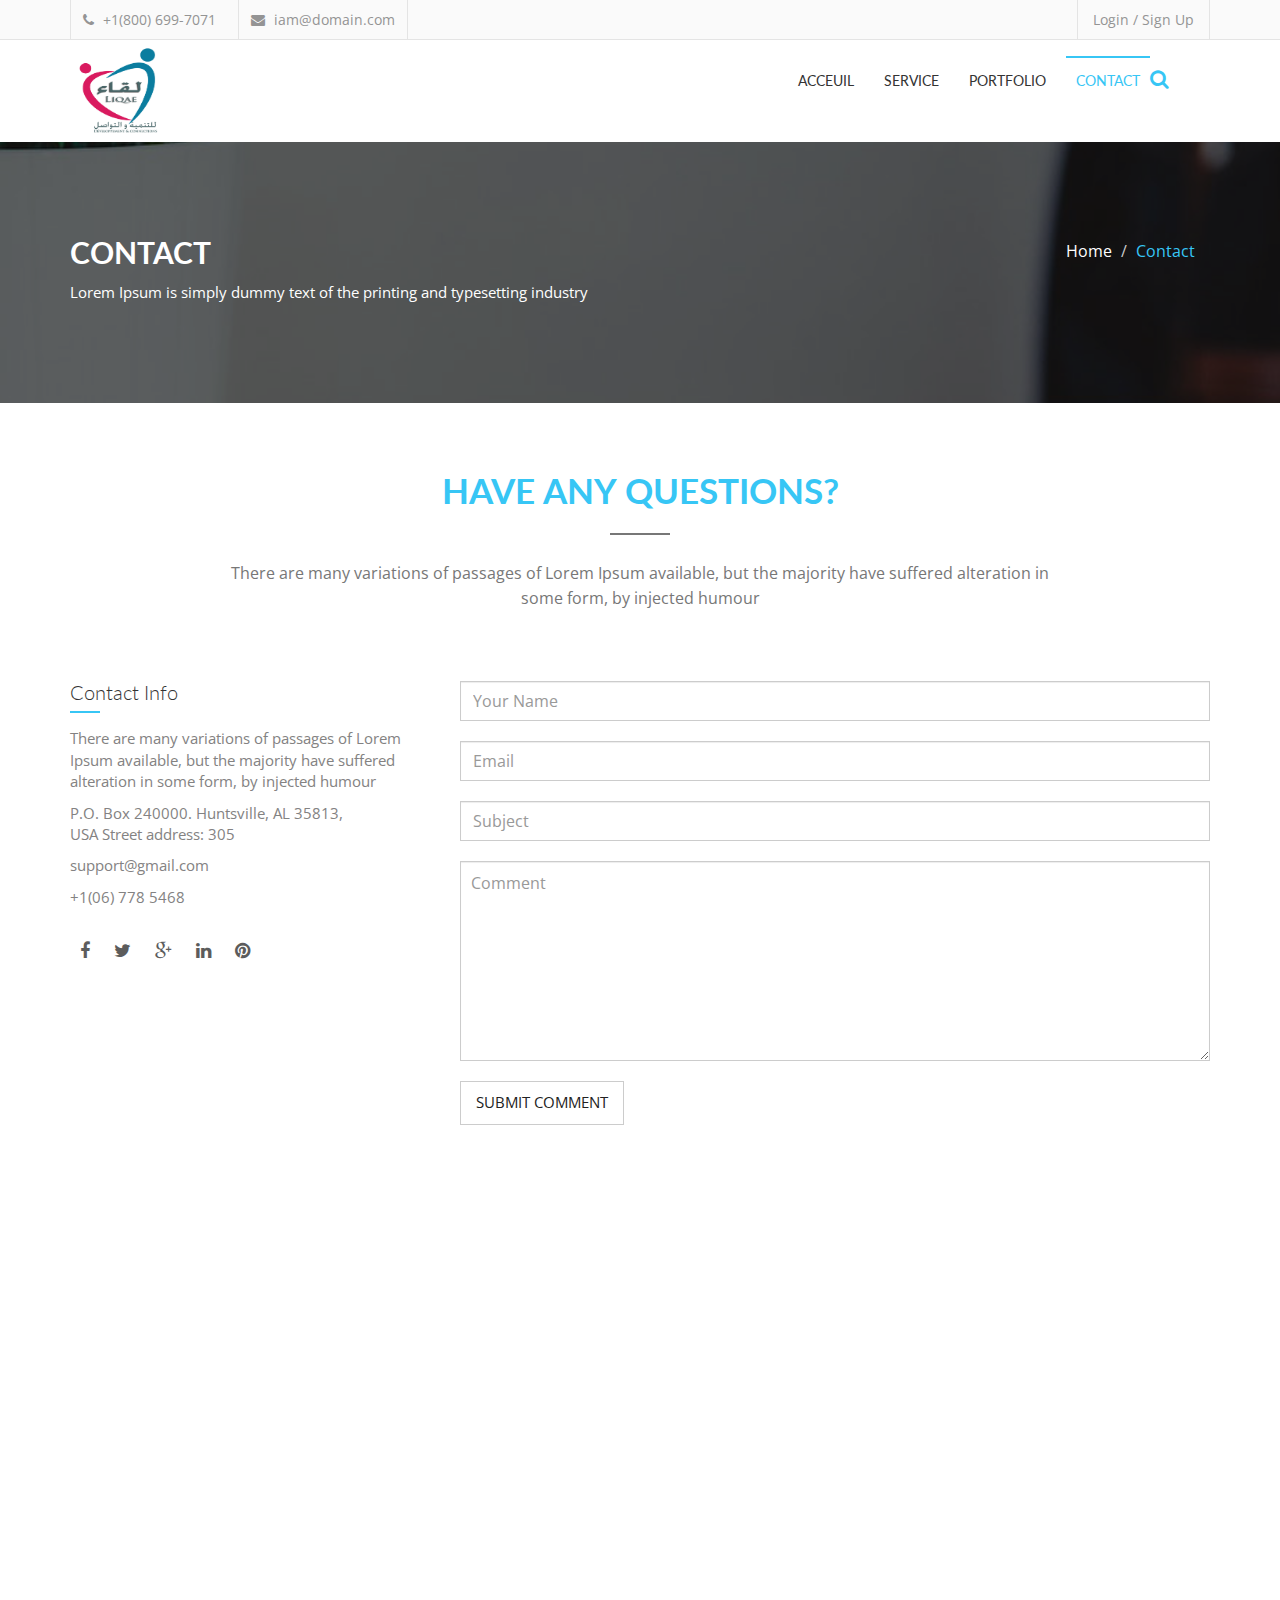
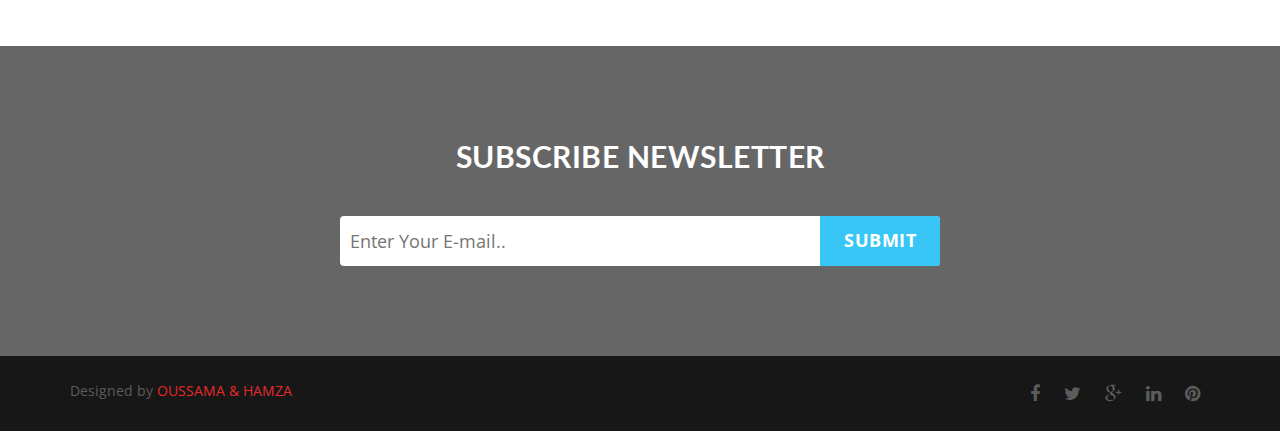
==== contact.html @ ca747105 "site liqae realisé par hamza & oussama" ====
<!DOCTYPE html>
<html lang="en">
  <head>
    <meta charset="utf-8">
    <meta http-equiv="X-UA-Compatible" content="IE=edge">
    <meta name="viewport" content="width=device-width, initial-scale=1">
    <!-- The above 3 meta tags *must* come first in the head; any other head content must come *after* these tags -->
    <title>Liqae : Contact</title>
    <!-- Favicon -->
    <link rel="shortcut icon" type="image/icon" href="assets/images/favicon.ico"/>
    <!-- Font Awesome -->
    <link href="assets/css/font-awesome.css" rel="stylesheet">
    <!-- Bootstrap -->
    <link href="assets/css/bootstrap.css" rel="stylesheet">    
    <!-- Slick slider -->
    <link rel="stylesheet" type="text/css" href="assets/css/slick.css"/> 
    <!-- Fancybox slider -->
    <link rel="stylesheet" href="assets/css/jquery.fancybox.css" type="text/css" media="screen" /> 
    <!-- Animate css -->
    <link rel="stylesheet" type="text/css" href="assets/css/animate.css"/>  
    <!-- Bootstrap progressbar  -->
    <link rel="stylesheet" type="text/css" href="assets/css/bootstrap-progressbar-3.3.4.css"/> 
     <!-- Theme color -->
    <link id="switcher" href="assets/css/theme-color/lite-blue-theme.css" rel="stylesheet">

    <!-- Main Style -->
    <link href="style.css" rel="stylesheet">

    <!-- Fonts -->

    <!-- Open Sans for body font -->
    <link href='https://fonts.googleapis.com/css?family=Open+Sans' rel='stylesheet' type='text/css'>
    <!-- Lato for Title -->
    <link href='https://fonts.googleapis.com/css?family=Lato' rel='stylesheet' type='text/css'> 
    <!-- HTML5 shim and Respond.js for IE8 support of HTML5 elements and media queries -->
    <!-- WARNING: Respond.js doesn't work if you view the page via file:// -->
    <!--[if lt IE 9]>
      <script src="https://oss.maxcdn.com/html5shiv/3.7.2/html5shiv.min.js"></script>
      <script src="https://oss.maxcdn.com/respond/1.4.2/respond.min.js"></script>
    <![endif]-->
  </head>
  <body> 

  <!-- BEGAIN PRELOADER -->
  <div id="preloader">
    <div id="status">&nbsp;</div>
  </div>
  <!-- END PRELOADER -->

  <!-- SCROLL TOP BUTTON -->
  <a class="scrollToTop" href="#"><i class="fa fa-angle-up"></i></a>
  <!-- END SCROLL TOP BUTTON -->

  <!-- Start header -->
  <header id="header">
    <!-- header top search -->
    <div class="header-top">
      <div class="container">
        <form action="">
          <div id="search">
          <input type="text" placeholder="Type your search keyword here and hit Enter..." name="s" id="m_search" style="display: inline-block;">
          <button type="submit">
            <i class="fa fa-search"></i>
          </button>
        </div>
        </form>
      </div>
    </div>
    <!-- header bottom -->
    <div class="header-bottom">
      <div class="container">
        <div class="row">
          <div class="col-md-6 col-sm-6 col-xs-6">
            <div class="header-contact">
              <ul>
                <li>
                  <div class="phone">
                    <i class="fa fa-phone"></i>
                    +1(800) 699-7071
                  </div>
                </li>
                <li>
                  <div class="mail">
                    <i class="fa fa-envelope"></i>
                    iam@domain.com
                  </div>
                </li>
              </ul>
            </div>
          </div>
          <div class="col-md-6 col-sm-6 col-xs-6">
            <div class="header-login">
              <a class="login modal-form" data-target="#login-form" data-toggle="modal" href="#">Login / Sign Up</a>
            </div>
          </div>
        </div>
      </div>
    </div>
  </header>
  <!-- End header -->
  
  <!-- Start login modal window -->
  <div aria-hidden="false" role="dialog" tabindex="-1" id="login-form" class="modal leread-modal fade in">
    <div class="modal-dialog">
      <!-- Start login section -->
      <div id="login-content" class="modal-content">
        <div class="modal-header">
          <button aria-label="Close" data-dismiss="modal" class="close" type="button"><span aria-hidden="true">×</span></button>
          <h4 class="modal-title"><i class="fa fa-unlock-alt"></i>Login</h4>
        </div>
        <div class="modal-body">
          <form>
            <div class="form-group">
              <input type="text" placeholder="User name" class="form-control">
            </div>
            <div class="form-group">
              <input type="password" placeholder="Password" class="form-control">
            </div>
             <div class="loginbox">
              <label><input type="checkbox"><span>Remember me</span></label>
              <button class="btn signin-btn" type="button">SIGN IN</button>
            </div>                    
          </form>
        </div>
        <div class="modal-footer footer-box">
          <a href="#">Forgot password ?</a>
          <span>No account ? <a id="signup-btn" href="#">Sign Up.</a></span>            
        </div>
      </div>
      <!-- Start signup section -->
      <div id="signup-content" class="modal-content">
        <div class="modal-header">
          <button aria-label="Close" data-dismiss="modal" class="close" type="button"><span aria-hidden="true">×</span></button>
          <h4 class="modal-title"><i class="fa fa-lock"></i>Sign Up</h4>
        </div>
        <div class="modal-body">
          <form>
            <div class="form-group">
              <input placeholder="Name" class="form-control">
            </div>
            <div class="form-group">
              <input placeholder="Username" class="form-control">
            </div>
            <div class="form-group">
              <input placeholder="Email" class="form-control">
            </div>
            <div class="form-group">
              <input type="password" placeholder="Password" class="form-control">
            </div>
            <div class="signupbox">
              <span>Already got account? <a id="login-btn" href="#">Sign In.</a></span>
            </div>
            <div class="loginbox">
              <label><input type="checkbox"><span>Remember me</span><i class="fa"></i></label>
              <button class="btn signin-btn" type="button">SIGN UP</button>
            </div>
          </form>
        </div>
      </div>
    </div>
  </div>
  <!-- End login modal window -->

  <!-- BEGIN MENU -->
  <section id="menu-area">      
    <nav class="navbar navbar-default" role="navigation">  
      <div class="container">
        <div class="navbar-header">
          <!-- FOR MOBILE VIEW COLLAPSED BUTTON -->
          <button type="button" class="navbar-toggle collapsed" data-toggle="collapse" data-target="#navbar" aria-expanded="false" aria-controls="navbar">
            <span class="sr-only">Toggle navigation</span>
            <span class="icon-bar"></span>
            <span class="icon-bar"></span>
            <span class="icon-bar"></span>
          </button>
          <!-- LOGO -->              
           <a class="" href="index.html"><img src="assets/images/logo.png" alt="logo" width="100px" height="100px"></a>                    
        </div>
        <div id="navbar" class="navbar-collapse collapse">
          <ul id="top-menu" class="nav navbar-nav navbar-right main-nav">
            <li><a href="index.html">Acceuil</a></li>
            <li><a href="service.html">Service</a></li>
            <li><a href="portfolio.html">Portfolio</a></li>               
            <li class="active"><a href="contact.html">Contact</a></li>
          </ul>                     
        </div><!--/.nav-collapse -->
        <a href="#" id="search-icon">
          <i class="fa fa-search">            
          </i>
        </a>
      </div>     
    </nav>
  </section>
  <!-- END MENU -->
  
  <!-- Start single page header -->
  <section id="single-page-header">
    <div class="overlay">
      <div class="container">
        <div class="row">
          <div class="col-md-6 col-sm-6 col-xs-12">
            <div class="single-page-header-left">
              <h2>Contact</h2>
              <p>Lorem Ipsum is simply dummy text of the printing and typesetting industry</p>
            </div>
          </div>
          <div class="col-md-6 col-sm-6 col-xs-12">
            <div class="single-page-header-right">
              <ol class="breadcrumb">
                <li><a href="#">Home</a></li>
                <li class="active">Contact</li>
              </ol>
            </div>
          </div>
        </div>
      </div>
    </div>
  </section>
  <!-- End single page header -->
  <!-- Start contact section  -->
  <section id="contact">
     <div class="container">
       <div class="row">
         <div class="col-md-12">
           <div class="title-area">
              <h2 class="title">Have any Questions?</h2>
              <span class="line"></span>
              <p>There are many variations of passages of Lorem Ipsum available, but the majority have suffered alteration in some form, by injected humour</p>
            </div>
         </div>
         <div class="col-md-12">
           <div class="cotact-area">
             <div class="row">
               <div class="col-md-4">
                 <div class="contact-area-left">
                   <h4>Contact Info</h4>
                   <p>There are many variations of passages of Lorem Ipsum available, but the majority have suffered alteration in some form, by injected humour</p>
                   <address class="single-address">
                     <p>P.O. Box 240000. Huntsville, AL 35813, USA Street address: 305</p>
                     <p>support@gmail.com</p>
                     <p>+1(06) 778 5468</p>
                   </address> 
                   <div class="footer-right contact-social">
                      <a href="index.html"><i class="fa fa-facebook"></i></a>
                      <a href="#"><i class="fa fa-twitter"></i></a>
                      <a href="#"><i class="fa fa-google-plus"></i></a>
                      <a href="#"><i class="fa fa-linkedin"></i></a>
                      <a href="#"><i class="fa fa-pinterest"></i></a>
                    </div>                
                 </div>
               </div>
               <div class="col-md-8">
                 <div class="contact-area-right">
                   <form action="" class="comments-form contact-form">
                    <div class="form-group">                        
                      <input type="text" class="form-control" placeholder="Your Name">
                    </div>
                    <div class="form-group">                        
                      <input type="email" class="form-control" placeholder="Email">
                    </div>
                     <div class="form-group">                        
                      <input type="text" class="form-control" placeholder="Subject">
                    </div>
                    <div class="form-group">                        
                      <textarea placeholder="Comment" rows="3" class="form-control"></textarea>
                    </div>
                    <button class="comment-btn">Submit Comment</button>
                  </form>
                 </div>
               </div>
             </div>
           </div>
         </div>
       </div>
     </div>
  </section>
  <!-- End contact section  -->

  <!-- Start google map -->
  <section id="google-map">
    <iframe src="https://www.google.com/maps/embed?pb=!1m18!1m12!1m3!1d3902.3714257064535!2d-86.7550931378034!3d34.66757706940219!2m3!1f0!2f0!3f0!3m2!1i1024!2i768!4f13.1!3m3!1m2!1s0x8862656f8475892d%3A0xf3b1aee5313c9d4d!2sHuntsville%2C+AL+35813%2C+USA!5e0!3m2!1sen!2sbd!4v1445253385137" width="100%" height="450" frameborder="0" style="border:0" allowfullscreen></iframe>
  </section>
  <!-- End google map -->

  <!-- Start subscribe us -->
  <section id="subscribe">
    <div class="subscribe-overlay">
      <div class="container">
        <div class="row">
          <div class="col-md-12">
            <div class="subscribe-area">
              <h2>Subscribe Newsletter</h2>
              <form action="" class="subscrib-form">
                <input type="text" placeholder="Enter Your E-mail..">
                <button class="subscribe-btn" type="submit">Submit</button>
              </form>
            </div>
          </div>
        </div>
      </div>
    </div>
  </section>
  <!-- End subscribe us -->

  <!-- Start footer -->
  <footer id="footer">
    <div class="container">
      <div class="row">
        <div class="col-md-6 col-sm-6">
          <div class="footer-left">
            <p>Designed by <a href="index.html">OUSSAMA & HAMZA</a></p>
          </div>
        </div>
        <div class="col-md-6 col-sm-6">
          <div class="footer-right">
            <a href="index.html"><i class="fa fa-facebook"></i></a>
            <a href="#"><i class="fa fa-twitter"></i></a>
            <a href="#"><i class="fa fa-google-plus"></i></a>
            <a href="#"><i class="fa fa-linkedin"></i></a>
            <a href="#"><i class="fa fa-pinterest"></i></a>
          </div>
        </div>
      </div>
    </div>
  </footer>
  <!-- End footer -->

  <!-- jQuery library -->
  <script src="https://ajax.googleapis.com/ajax/libs/jquery/1.11.3/jquery.min.js"></script>    
  <!-- Include all compiled plugins (below), or include individual files as needed -->
  <!-- Bootstrap -->
  <script src="assets/js/bootstrap.js"></script>
  <!-- Slick Slider -->
  <script type="text/javascript" src="assets/js/slick.js"></script>    
  <!-- mixit slider -->
  <script type="text/javascript" src="assets/js/jquery.mixitup.js"></script>
  <!-- Add fancyBox -->        
  <script type="text/javascript" src="assets/js/jquery.fancybox.pack.js"></script>
 <!-- counter -->
  <script src="assets/js/waypoints.js"></script>
  <script src="assets/js/jquery.counterup.js"></script>
  <!-- Wow animation -->
  <script type="text/javascript" src="assets/js/wow.js"></script> 
  <!-- progress bar   -->
  <script type="text/javascript" src="assets/js/bootstrap-progressbar.js"></script>  
  
 
  <!-- Custom js -->
  <script type="text/javascript" src="assets/js/custom.js"></script>
    
  </body>
</html>
---- assets/css/theme-color/lite-blue-theme.css ----
/*=======================================
Template Design By MarkUps.
Author URI : http://www.markups.io/
========================================*/


.login:hover,
.login:focus{
  background-color: #37c6f5; 
}

.navbar-brand {
  color: #37c6f5 !important; 
}

.navbar-brand:hover,
.navbar-brand:focus{
  color: #37c6f5 !important;  
}

.navbar-default .navbar-nav > li > a:hover,
.navbar-default .navbar-nav > li > a:focus {
  color: #37c6f5 !important;  
}

.navbar-default .navbar-nav > .active > a,
.navbar-default .navbar-nav > .active > a:hover,
.navbar-default .navbar-nav > .active > a:focus {
  color: #37c6f5;
}

.main-nav > li > a:hover::before,
.navbar-default .navbar-nav > .active > a::before,
.navbar-default .navbar-nav > .open > a:hover::before {
  background-color: #37c6f5; 
}

.main-nav .dropdown:hover .dropdown-toggle{ 
  color: #37c6f5; 
}

.main-nav .dropdown:hover .dropdown-toggle::before{
  background-color: #37c6f5;
  color: #37c6f5; 
}

.navbar-default .navbar-nav > .open > a, 
.navbar-default .navbar-nav > .open > a:hover, 
.navbar-default .navbar-nav > .open > a:focus {  
  color: #37c6f5;
}

.navbar-nav > li > .dropdown-menu {
  border-top: 2px solid #37c6f5;  
}

.navbar-nav > li > .dropdown-menu > li > a:hover,
.navbar-nav > li > .dropdown-menu > li > a:focus{ 
  color: #37c6f5;
}

.main-slider .slick-prev:hover,
.main-slider .slick-next:hover{
  background-color: #37c6f5;
}

.main-slider .slick-dots li button::before {
  color: #37c6f5;    
}

.read-more-btn:hover,
.read-more-btn:focus{
  background-color: #37c6f5;  
}

.title-area .title {
  color: #37c6f5;  
}

.single-feature .feature-icon {
  color: #37c6f5;
}

.feat-title{
  color: #37c6f5;
}

.our-skill h3{
  color: #37c6f5;
}

.our-skill h3::after {
  background-color: #37c6f5;
}

.our-skill-content .progress-bar {
  background-color: #37c6f5;    
}

.why-choose-us h3{
  color: #37c6f5;  
}

.why-choose-us h3::after {
  background-color: #37c6f5;  
}

.panel-title > a:hover,
.panel-title > a:focus{
  color: #37c6f5;
}

.single-counter .counter-label::after {
  background-color: #37c6f5;  
}

.price-title {
  background-color: #37c6f5;
}

.purchase-btn:hover,
.purchase-btn:focus{
  background-color: #37c6f5;
  border-color: #37c6f5;  
}

.featured-price .price-header{
  background-color: #37c6f5;
}

.featured-price .purchase-btn{
  background-color: #37c6f5;
  border-color: #37c6f5;
}

.team-member-img {  
  border: 2px solid #37c6f5;  
}

.single-team-member:hover{
  border: 2px solid #37c6f5;
}

.single-team-member:hover .team-member-link{
  background-color: #37c6f5;  
}

.team-member-link {
  border: 2px solid #37c6f5;
}

.testimonial-content h6 span {
  color: #37c6f5;
}

.testimonial-slider .slick-dots li {
  border: 1px solid #37c6f5; 
}

.blog-news-title h2>a:hover{
  color: #37c6f5;  
}

.blog-news-title .blog-author:hover{
  color: #37c6f5;
}

.blog-more-btn:hover,
.blog-more-btn:focus{
  color: #37c6f5;  
}

.subscribe-btn {
  background-color: #37c6f5;
}

.scrollToTop {
  background-color: #37c6f5;
}

.scrollToTop:hover,
.scrollToTop:focus{
  color: #37c6f5;
  border: 1px solid #37c6f5; 
}

.portfolio-menu ul li:hover,
.portfolio-menu ul li.active{
  background-color: #37c6f5;
  border-color: #37c6f5; 
}

.single-item-content::after {
  border: 4px solid #37c6f5;  
}

.view-icon:hover{
  color: #37c6f5;
}

.pagination-nav li a:hover,
.pagination-nav li a:focus { 
  background-color: #37c6f5;
  border-color: #37c6f5; 
}

.sidebar-widget ul>li>a:hover{
  color: #37c6f5;
}

.search-group .blog-search-btn {
  background-color: #37c6f5;  
}

.search-group input[type="search"] {  
  border: 1px solid #37c6f5;  
}

.search-group input[type="search"]:focus{
  border-color: #37c6f5;
}

.widget-title::after {
  background-color: #37c6f5;  
}

.widget-catg li{
  color: #37c6f5;
}

.widget-catg li a:hover,
.widget-catg li a:focus{
  color: #37c6f5; 
}

.tag-cloud a:hover,
.tag-cloud a:focus{
  background-color: #37c6f5;
  border-color: #37c6f5;  
}

.widget-archive li a:hover,
.widget-archive li a:focus{
  color: #37c6f5;
}

.blog-single-tag a:hover,
.blog-single-tag a:focus {
  color: #37c6f5;  
}

.blog-single-social a:hover,
.blog-single-social a:focus {  
  color: #37c6f5;
  border-color: #37c6f5;
}

.blog-navigation-prev a>span{
  color: #37c6f5;  
}

.blog-navigation-next a>span{
  color: #37c6f5;  
}

.comments-form .form-control:focus {
  border-color: #37c6f5;  
}

.comments-box-area h2::after {
  background-color: #37c6f5;
}

.comment-btn:hover{
  background-color: #37c6f5;
  border-color: #37c6f5;  
}

.contact-area-left h4::after {
  background-color: #37c6f5;
}

#login-content .form-control:focus {
  border-color: #37c6f5;  
}

.loginbox .signin-btn {
  background-color: #37c6f5;  
}

.footer-box a:hover,
.footer-box a:focus{
  color: #37c6f5;
}

#signup-content .modal-title {
  color: #37c6f5;
}

#signup-content .form-control:focus {
  border-color: #37c6f5;  
}

.signupbox span a:hover{
  color: #37c6f5; 
}

.navbar-default .navbar-toggle {
  border-color: #37c6f5;
}

.navbar-default .navbar-toggle .icon-bar {
  background-color: #37c6f5;
}

#search-icon {
  color: #37c6f5;  
}

#login-content .modal-title {
  color: #37c6f5;
}

.service-icon {
  color: #37c6f5;
}

.footer-left p a:hover{
  color: #37c6f5;
}

.footer-right a:hover{
  color: #37c6f5;
}

.single-page-header-right .breadcrumb li{
  color: #37c6f5;
}

.error-title {
  background-color: #37c6f5;
  border: 2px solid #37c6f5;  
}

.error-content span {
  color: #37c6f5; 
}

.error-content .error-home {
  background-color: #37c6f5;  
}

/*=======================================
Template Design By MarkUps.
Author URI : http://www.markups.io/
========================================*/
---- style.css ----
/*
Template Name: Intensely
Author: MarkUps
Author URI: http://www.markups.io/
Description: Intensely - Multipurpose Business HTML5 Template.
Version: 1.0
Tags: light, white, single page, multipurpose, multi page, custom-colors, Bootstrap, responsive, html5, css3
*/


/* Table of Content
==================================================
#BASIC TYPOGRAPHY
#HEADER	
#MENU 
#SLIDER
#FEATURES
#ABOUT
#COUNTER 
#SERVICE
#PRICING TABLE
#TESTIMONIAL
#PRICING TABLE
#OUR TEAM
#TESTIMONIAL
#CLIENTS BRAND
#LATEST NEWS
#SUBSCRIBE US
#FOOTER
#PORTFOLIO PAGE
#BLOG PAGE
#CONTACT PAGE
#ERROR PAGE
#RESPONSIVE STYLE
*/


/*--------------------*/
/* BASIC TYPOGRAPHY */
/*--------------------*/

body,html{
  		
}

body {
	font-family: 'Open Sans', sans-serif;
	font-size: 16px;
	overflow-x: hidden !important;
	color: #838282;
}

ul{
	padding: 0;
	margin: 0;
	list-style: none;
}

a{ 
	text-decoration: none;
	color: #2f2f2f;  
}

a:focus{
	outline: none;
	text-decoration: none;
}

h1,h2,h3,h4,h5,h6{
	font-family: 'Lato', sans-serif;
}

h2 {
	color: #fff;  
	font-size: 30px;
	font-weight: 700;
	line-height: 40px;
	margin: 0;
	padding-bottom: 10px;  
}

img{
 border:none;
}

/* Preloader */

#preloader {
  position: fixed;
  top:0;
  left:0;
  right:0;
  bottom:0;
  background-color:#fff; /* change if the mask should have another color then white */
  z-index:99999; /* makes sure it stays on top */ 
}

#status {
  width:200px;
  height:200px;
  position:absolute;
  left:50%; /* centers the loading animation horizontally one the screen */
  top:50%; /* centers the loading animation vertically one the screen */
  background-image:url(assets/images/loader.gif); /* path to your loading animation */
  background-repeat:no-repeat;
  background-position:center;
  margin:-100px 0 0 -100px; /* is width and height divided by two */
}

/*scrol to top*/

.scrollToTop {
  bottom: 60px;
  border-radius: 4px;
  display: none;
  font-size: 32px;
  line-height: 45px;
  font-weight: bold;
  height: 50px;
  position: fixed;
  right: 50px;
  text-align: center;
  text-decoration: none;
  width: 50px;
  z-index: 999;
  color: #fff;    
  -webkit-transition: all 0.5s;
  -moz-transition: all 0.5s;
  -ms-transition: all 0.5s;
  -o-transition: all 0.5s;
  transition: all 0.5s;
}

.scrollToTop:hover,
.scrollToTop:focus{
  background-color: #fff;
  text-decoration: none;
  outline: none;
}

/*--------------------*/
/* HEADER */
/*--------------------*/

#header{
	float: left;
	display: inline;
	width: 100%;
}

.header-top{
	background-color: #333;
	display: none;
	float: left;
	width: 100%;
	padding: 20px 0;	
}

#search{
	margin: 0 auto;
	width: 70%;
}

#search input {
  background-color: inherit;
  border: medium none;
  color: #fff;
  float: left;
  height: 100%;
  text-align: center;
  width: 95%;
}

#search button[type="submit"] {
  background: inherit;
  border: medium none;
  color: #fff;
  height: 20px;
  width: 30px;
}

#search-icon { 
  font-size: 20px;
  height: 35px;
  line-height: 35px;
  position: absolute;
  right: 8%;
  text-align: center;
  top: 20px;
  width: 35px;
}

.header-bottom{
	background-color: rgba(0, 0, 0, 0.02);
	border-bottom: 1px solid #e4e4e4;
	color: #949494;
	font-size: 12px;
	height: 40px;
	display: inline;
	float: left;
	width: 100%;
	overflow: hidden;
	padding: 0 15px;
	transition: all 0.3s ease 0s;
}

.header-contact{
	display: inline;
	float: left;
	width: 100%;
}

.header-contact ul{}
.header-contact ul li {
  border-left: 1px solid #e4e4e4;
  display: inline-block;
  float: left;
  margin-right: 10px;
  padding: 10px 12px;
}

.header-contact ul li:last-child{
	border-right: 1px solid #e4e4e4;
}

.phone{
	font-size: 14px;
}

.phone i{
	margin-right: 5px; 
}

.mail{
	font-size: 14px;
}
.mail i{
	margin-right: 5px; 
}

.header-login{
	display: inline;
	float: left;
	text-align: right;
	width: 100%;
}

.login {
  border-left: 1px solid #e4e4e4;
  border-right: 1px solid #e4e4e4;
  color: #949494;
  display: inline-block;
  font-size: 14px;
  line-height: 20px;
  padding: 10px 15px;
  text-decoration: none;
  -webkit-transition: all 0.5s;
  -o-transition: all 0.5s;
  transition: all 0.5s;
}

.login:hover,
.login:focus{	
	color: #fff;
	text-decoration: none;
	outline: none;
}

/*login modal window*/

#login-form {
  background-color: rgba(0, 0, 0, 0.7);  
}

#login-form .modal-dialog {
  margin: 130px auto;
  width: 400px;
}

#login-content {
  border-radius: 0;
}

#login-content .modal-title {  
  font-size: 20px;
}

#login-content .modal-title i{
  margin-right: 5px;
}

#login-content .form-group input{
  height: 35px;
  border-radius: 0;
}

#login-content .form-control:focus { 
  box-shadow: none;  
}

.loginbox label {
  float: left;
  width: 100%;
}

.loginbox label input{
  float: left;
  margin-right: 5px;
}

.loginbox label span {
  font-weight: normal;
}

.loginbox .signin-btn { 
  border-radius: 0;
  margin-top: 10px;
  color: #fff;
}

.footer-box {
  text-align: left;
  font-size: 15px;
}

.footer-box a:hover,
.footer-box a:focus{  
  text-decoration: none;
  outline: none;
}

#signup-content {
  display: none;
}

#signup-content {
  border-radius: 0;
}

#signup-content .modal-title {  
  font-size: 20px;
}

#signup-content .modal-title i{
  margin-right: 5px;
}

#signup-content .form-group input{
  height: 35px;
  border-radius: 0;
}

#signup-content .form-control:focus {  
  box-shadow: none;  
}

.signupbox span {
  display: inline-block;
  font-size: 15px;
  margin-bottom: 10px;
}

.signupbox span a:hover{
  text-decoration: none;
  outline: none;
}

/*--------------------*/
/* MENU */
/*--------------------*/

#menu-area{
	background-color: #fff;
	display: inline;
	float: left;
	width: 100%;
	position: relative;	
}

#menu-area #navbar {  
  padding-right: 70px;
}

#menu-area .navbar-default {
  background-color: #fff;
  border-color: #fff;
  margin-bottom: 0;
}

.navbar-brand {
  font-family: "Lato",sans-serif;
  font-size: 25px;
  font-weight: bold;
  margin-top: 14px;
  text-transform: uppercase;
}

.navbar-brand:hover,
.navbar-brand:focus{	
	text-decoration: none;
	outline: none;
}

.navbar-brand > img {
  display: block;
  margin-top: -25px;
}

.main-nav li {
  padding: 15px 0;
  position: relative;
  margin: 0 5px;
}

.navbar-default .navbar-nav > li > a {
  color: #333;
  display: inline-block !important;
  font-family: "Lato",sans-serif;
  font-size: 14px;
  padding-left: 10px;
  padding-right: 10px;
  text-transform: uppercase;
  width: 100%;
}

.navbar-default 
-nav > li > a:hover,
.navbar-default .navbar-nav > li > a:focus {
	border-top: 0px solid #4396ff;
	background: none;
}

.navbar-default .navbar-nav > .active > a,
.navbar-default .navbar-nav > .active > a:hover,
.navbar-default .navbar-nav > .active > a:focus {
  background-color: transparent;  
}

.navbar-nav > li > a::before {
  background-color: transparent;
  content: "";
  height: 2px;
  left: 0;
  position: absolute;
  top: 0;  
  -webkit-transition: all 0.3s ease-in-out 0s;
  -o-transition: all 0.3s ease-in-out 0s;
  transition: all 0.3s ease-in-out 0s;
  width: 0;
}

.main-nav > li > a:hover::before,
.navbar-default .navbar-nav > .active > a::before,
.navbar-default .navbar-nav > .open > a:hover::before {
  width: 100%;
}

.main-nav .dropdown:hover .dropdown-toggle::before{	
	width: 100%;
}

.navbar-default .navbar-nav > .open > a, 
.navbar-default .navbar-nav > .open > a:hover, 
.navbar-default .navbar-nav > .open > a:focus {
  background-color: transparent; 
}

.navbar-nav > li > .dropdown-menu li {
  padding: 0;
}

.navbar-nav > li > .dropdown-menu > li > a {
	color: #333;
	font-family: "Lato",sans-serif;
	font-size: 14px;
	padding: 8px 20px;
	text-transform: uppercase;
	-webkit-transition: all 0.5s;
	-o-transition: all 0.5s;
	transition: all 0.5s;
}

.navbar-nav > li > .dropdown-menu > li > a:hover,
.navbar-nav > li > .dropdown-menu > li > a:focus{
	background-color: transparent;	
}


/*--------------------*/
/* SLIDER */
/*--------------------*/


#slider{
	display: inline;
	float: left;
	width: 100%;
}

.main-slider {
  display: inline;
  float: left;
  margin-bottom: 0;
  width: 100%;
}

.single-slide{
	float: left;
	display: inline;
	width: 100%;
}

.single-slide img{
	width: 100%;
}

.slide-content {
  background-color: rgba(0, 0, 0, 0.6);
  height: 100%;
  left: 0;
  position: absolute;
  top: 0;
  width: 100%;
}

.main-slider .slick-prev {
  left: 23px;
}

.main-slider .slick-next {
  right: 20px;
}

.main-slider .slick-prev,
.main-slider .slick-next {
  background-color: rgba(0,0,0,0.5);
  top: 48%;
  height: 50px;
  width: 50px;
  z-index: 999;
  -webkit-transition: all 0.5s;
  -o-transition: all 0.5s;
  transition: all 0.5s;
}

.main-slider .slick-prev::before {
  content: "\f104";
  font-family: fontAwesome;
  font-size: 30px;
}

.main-slider .slick-next::before {
  content: "\f105";
  font-family: fontAwesome;
  font-size: 30px;
}

.main-slider .slick-dots {
  bottom: 10px;  
}

.main-slider .slick-dots li {
  background-color: rgba(0, 0, 0, 0.6);
  border-radius: 50%;
}

.main-slider .slick-dots li button::before {
  font-size: 25px;
  line-height: 21px;
}

.slide-article {
  display: inline;
  float: left;
  padding-left: 20px;
  padding-right: 20px;
  padding-top: 150px;
  width: 100%;
}

.slide-article h1 {
  color: #fff;
  font-size: 45px;
  font-weight: bold;
  line-height: 55px;
  margin-bottom: 25px;
  text-transform: uppercase;
}

.slide-article p {
  color: #fff;
  margin-bottom: 50px;
}

.read-more-btn{
	color: #fff;
	border: 1px solid #fff;
	display: inline-block;
	padding: 12px 22px;
	font-weight: 700px;
	font-size: 16px;	
	-webkit-transition: all 0.5s;
	-o-transition: all 0.5s;
	transition: all 0.5s;
}

.read-more-btn:hover,
.read-more-btn:focus{
	color: #fff;
	text-decoration: none;
	outline: none;
}

.slider-img{
	display: inline;
	float: left;
	padding: 0 30px;
	width: 100%; 
}

/*--------------------*/
/* FEATURE */
/*--------------------*/

#feature{
	background-color: #fff;
	display: inline;
	float: left;
	padding: 70px 0;
	width: 100%;
}

.title-area {
  display: inline;
  float: left;
  padding: 0 150px;
  text-align: center;
  width: 100%;
}

.title-area .title {	
	font-size: 35px;
	font-weight: 700;
	line-height: 35px;
	text-transform: uppercase;
}

.title-area .line {
  background-color: #777;
  display: inline-block;
  height: 2px;
  width: 60px;
}

.title-area p {
  color: #777777;
  line-height: 25px;
  margin-top: 20px;
}

.feature-content {
  display: inline;
  float: left;
  width: 100%;
  margin-top: 50px;
}

.single-feature{
	display: inline;
	float: left;
	margin-bottom: 40px;
	width: 100%;
}

.single-feature:hover .feature-icon{
	color: #444;
}

.single-feature .feature-icon {
  font-size: 35px;
  -webkit-transition: all 0.5s;
  -o-transition: all 0.5s;
  transition: all 0.5s;
}

.feat-title{
	font-weight: normal;
	font-size: 20px;
	-webkit-transition: all 0.5s;
	-o-transition: all 0.5s;
	transition: all 0.5s;
}

.single-feature:hover .feat-title{
	color: #444;
}

.single-feature p {
  color: #555;
  font-size: 15px;
}

/*--------------------*/
/* ABOUT */
/*--------------------*/

#about{
	background-color: #f8f8f8;
	display: inline;
	float: left;
	padding: 70px 0;
	width: 100%;
}

.about-content {
	display: inline;
	float: left;
	margin-top: 50px;
	width: 100%;
}

.our-skill{
	display: inline;
	float: left;
	width: 100%;
}

.our-skill h3{	
	position: relative;
}

.our-skill h3::after {
  content: "";
  height: 2px;
  left: 0;
  position: absolute;
  top: 40px;
  width: 65px;
}

.our-skill-content{
	display: inline;
	float: left;
	width: 100%;
	margin-top: 50px;
}

.our-skill-content p{
	margin-bottom: 32px;
}

.our-skill-content .progress {
  background-color: #f5f5f5;
  height: 30px; 
  border-radius: 0;
  margin-bottom: 24px;
}

.our-skill-content .progressbar-back-text,
.our-skill-content .progressbar-front-text {
  font-size: 14px;
  height: 100%;
  line-height: 30px;  
}

.progress-title {
  font-size: 15px;
  font-weight: bold;
  left: 20px;
  line-height: 29px;
  position: absolute;
  text-transform: uppercase;
  top: 0;
}

.why-choose-us{
	display: inline;
	float: left;
	width: 100%;
}

.why-choose-us h3{	
	position: relative;
}

.why-choose-us h3::after {
  content: "";
  height: 2px;
  left: 0;
  position: absolute;
  top: 40px;
  width: 65px;
}

.why-choose-group{
	margin-top: 50px;
}

.panel-group .panel {  
  border-radius: 0px;
}

.panel-default > .panel-heading {
  background-color: #fff;
  border-color: #ddd;
  border-radius: 0;
  color: #333;
  padding: 0;
}

.panel-title > a {
	color: #222;
  display: block;
  padding: 10px 15px;
}

.panel-title > a:hover,
.panel-title > a:focus{
 	text-decoration: none;
 	outline: none;
}

.panel-title > a span {
  float: right;
  font-size: 20px;
}

.why-choose-group .panel-body p {
  color: #555;
  font-size: 15px;
  line-height: 22px;
}

.why-choose-img {
  display: inline-block;
  float: left;
  margin-right: 14px;
  margin-bottom: 3px;
  width: 20%;
}

.six-sec-ease-in-out {
    -webkit-transition: width 6s ease-in-out;
    -moz-transition: width 6s ease-in-out;
    -ms-transition: width 6s ease-in-out;
    -o-transition: width 6s ease-in-out;
    transition: width 6s ease-in-out;
}

/*--------------------*/
/* COUNTER */
/*--------------------*/

#counter{
	background-attachment: fixed !important;
	background-image: url("assets/images/counter-bg.jpg");
	background-repeat: repeat;
	background-size: cover;
	color: #ffffff;
	display: inline;
	float: left;
	width: 100%;
}

.counter-overlay{
	background: rgba(15, 22, 30, 0.5) none repeat scroll 0 0;
	color: #ffffff;
	display: inline;
	float: left;
	padding: 90px 0;
	width: 100%;
}

.counter-area{
	display: inline;
	float: left;
	width: 100%;
}

.single-counter{
	display: inline;
	float: left;
	text-align: center;
	width: 100%;
}

.single-counter .counter-icon{
	display: inline;
	float: left;
	width: 100%;
	color: #fff;
	font-size: 30px;
}

.single-counter .counter-no {
  color: #fff;
  display: inline;
  float: left;
  font-size: 45px;
  font-weight: bold;
  text-align: center;
  width: 100%;
  line-height: 60px;
  margin-top: 10px;
  margin-bottom: 10px;
}

.single-counter .counter-label {
  color: #fff;
  display: inline;
  float: left;
  font-size: 20px;
  width: 100%;
}

.single-counter .counter-label::after {
  content: "";
  height: 2px;
  margin: 8px auto;
  width: 35px;
  display: block;
}


/*--------------------*/
/* SERVICE */
/*--------------------*/

#service{
	background-color: #fff;
	display: inline;
	float: left;
	padding: 70px 0;
	width: 100%;
}

.service-content{
	display: inline;
	float: left;
	margin-top: 50px;
	width: 100%;
}

.single-service {
  display: inline;
  float: left;
  margin-bottom: 30px;
  padding-left: 80px;
  position: relative;
  width: 100%;
}

.service-icon {	
  font-size: 50px;
  height: 60px;
  left: 0;
  line-height: 50px;
  position: absolute;
  top: 10px;
  width: 60px;
  -webkit-transition: all 0.5s ease 0s;
  -o-transition: all 0.5s ease 0s;
  transition: all 0.5s ease 0s;
}

.single-service:hover .service-icon{
	color: #222;
}

.service-title{
	color: #222;
	font-size: 20px;
	font-weight: 300;
	text-transform: uppercase;
	transition: all 0.5s ease 0s;
}

.single-service p {
  font-size: 14px;
  line-height: 25px;
}


/*--------------------*/
/* PRICING TABLE */
/*--------------------*/


#pricing-table{
	background-color: #f8f8f8;
	display: inline;
	float: left;
	padding: 70px 0;
	width: 100%;
}

.pricing-table-content{
	display: inline;
	float: left;
	margin-top: 50px;
	width: 100%;
}

.single-table-price {
  background-color: #fff;
  display: inline;
  float: left;
  text-align: center;
  width: 100%;
  border: 1px solid #ccc;
}

.price-header {
  background-color: #383838;
  color: #ccc;
  display: inline;
  float: left;
  width: 100%;
}

.price-title {  
  color: #fff;
  display: inline-block;
  font-size: 15px;
  margin-top: -5px;
  min-width: 150px;
  padding: 5px 15px;
  text-transform: uppercase;
}

.price {
  color: #fff;
  display: inline;
  float: left;
  font-size: 40px;
  font-weight: normal;
  padding: 15px;
  width: 100%;
}

.price .price-up{
	font-size: 60%;
}

.price .price-down{
	font-size: 14px;
	text-transform: uppercase;
}

.price-article{
	display: inline;
	float: left;
	padding: 0 20px;
	width: 100%;
}

.price-article ul li {
  border-bottom: 1px solid #ccc;
  color: #555;
  padding: 15px 0;
}

.price-article ul li:last-child{
	border: none;
}

.price-footer{
	display: inline;
	float: left;
	width: 100%;
}

.purchase-btn {
  background-color: #fff;
  border: 1px solid #ccc;
  display: inline-block;
  margin-bottom: -10px;
  margin-top: 20px;
  padding: 10px 20px;
  text-align: center;
  text-transform: uppercase;
  font-size: 15px;
  -webkit-transition: all 0.5s;
  -o-transition: all 0.5s;
  transition: all 0.5s;
}

.purchase-btn:hover,
.purchase-btn:focus{
	text-decoration: none;
	outline: none;
	color: #fff;
}

.featured-price .price-title{
	background-color: #383838;
}

.featured-price .purchase-btn{
	color: #fff;
}


/*--------------------*/
/* OUR TEAM */
/*--------------------*/


#our-team {
  display: inline;
  float: left;
  padding: 70px 0;
  width: 100%;
}

.our-team-content{
	display: inline;
	float: left;
	margin-top: 50px;
	width: 100%;
}

.single-team-member {
  border: 2px solid #f5f5f5;
  display: inline;
  float: left;
  margin-top: 65px;
  padding: 10px;
  padding-bottom: 50px;
  position: relative;
  text-align: center;
  width: 100%; 
  -webkit-transition: all 0.5s;
  -o-transition: all 0.5s;
  transition: all 0.5s;
}

.single-team-member:hover{
	 -webkit-box-shadow: 0 8px 6px -6px #000;
	   -moz-box-shadow: 0 8px 6px -6px #000;
	        box-shadow: 0 8px 6px -6px #000;
}

.team-member-img {
  background-color: #ffffff;
  margin-top: -65px;
  position: relative;
}

.team-member-img img{
	width: 100%;
}

.team-member-name {
  display: inline;
  float: left;
  padding: 25px 0 15px;
  width: 100%;
}

.team-member-name p {
  color: #222;
  font-size: 18px;
  text-transform: uppercase;
  margin-bottom: 0;
}

.team-member-name span {
  color: #222;
  font-size: 14px;
}

.single-team-member > p {
  color: #222;
  font-size: 14px;
  line-height: 20px;
  padding: 0 10px;
}

.single-team-member:hover .team-member-link{	
	color: #fff;
}

.single-team-member:hover .team-member-link>a{	
	color: #fff;
}

.team-member-link {
  background: #fff none repeat scroll 0 0;
  color: #555;
  bottom: -20px;
  left: 0;  
  margin: 0 auto;
  position: absolute;
  right: 0;
  text-align: center;
  width: 60%;
  -webkit-transition: all 0.5s;
  -o-transition: all 0.5s;
  transition: all 0.5s;
}

.team-member-link a {
  display: inline-block;
  padding: 8px;
  -webkit-transition: all 0.5s;
  -o-transition: all 0.5s;
  transition: all 0.5s;
}

.team-member-link a:hover,
.team-member-link a:focus{	
  display: inline-block;
  outline: none;
}

/*--------------------*/
/* TESTIMONIAL */
/*--------------------*/

#testimonial {
  background-attachment: fixed !important;
  background-image: url("assets/images/testimonial-1.jpg");
  background-repeat: repeat;
  background-size: cover;
  color: #ffffff;
  display: inline;
  float: left;
  width: 100%;
  padding: 70px 0;
}

#testimonial .title-area {
  padding: 0 50px;
}

#testimonial .title-area .title {
  font-size: 30px;
  line-height: 30px; 
}

.testimonial-slider {
  display: inline;
  float: left;
  margin-top: 50px;
  text-align: center;
  width: 100%;
}

.single-slider{
	display: inline;
	float: left;
	text-align: center;
	width: 100%;
  outline: none;
}

.testimonial-img {
  border-radius: 50%;
  height: 100px;
  margin: 0 auto 30px;
  text-align: center;
  width: 100px;
}

.testimonial-img img{
	width: 100%;
	border-radius: 50%;
}

.testimonial-content{}
.testimonial-content p{
	font-size: 15px;
}

.testimonial-content h6 {
  font-size: 15px;
  margin-top: 10px;
  display: inline-block;
}

.testimonial-content h6 span {
  margin-left: 3px;
}

.testimonial-slider .slick-dots li {
  border-radius: 50%;
  color: #fff;  
}

.testimonial-slider .slick-dots li button::before {
  display: none;
}

/*--------------------*/
/* CLIENTS BRAND */
/*--------------------*/

#clients-brand{
  background-color: #fff;
  display: inline;
  float: left;
  padding: 70px 0;
  width: 100%;
}

.clients-brand-area{
  display: inline;
  float: left;
  width: 100%;
}

.clients-brand-slide {
  margin-bottom: 0;
  width: 100%;
}

.clients-brand-slide .slick-slide{
  outline: none;
}

.single-brand {
  background-color: #f8f8f8;
  border: 1px solid #ccc;
  display: inline;
  float: left;
  height: 120px;
  padding-top: 47px;
  text-align: center;
  width: 100%;
}

.single-brand img {
  display: inline-block;
}


/*--------------------*/
/* LATEST NEWS */
/*--------------------*/


#latest-news{
  background-color: #f8f8f8;
  display: inline;
  float: left;
  padding: 70px 0;
  width: 100%;
}

.latest-news-content{
  display: inline;
  float: left;
  margin-top: 50px;
  width: 100%;
}

.blog-news-single {
  background-color: #fff;
  display: inline;
  float: left;
  width: 100%;
  padding-bottom: 20px;
}

.blog-news-img {
  display: inline;
  float: left;
  height: 270px;
  width: 100%;
}

.blog-news-img img {
  width: 100%;
  height: 100%;
}

.blog-news-title {
  display: inline;
  float: left;
  padding: 20px 15px 15px;
  width: 100%;
}

.blog-news-title h2,
.blog-news-title h2>a{
  color: #838282;
  font-family: "Lato",sans-serif;
  font-size: 20px;
  font-weight: 500;
  text-transform: uppercase; 
  padding: 0; 
  -webkit-transition: all 0.5s;
  -o-transition: all 0.5s;
  transition: all 0.5s;
}

.blog-news-title h2>a:hover{
  text-decoration: none;
  outline: none;
}

.blog-news-title p {
  font-size: 13px;
  letter-spacing: 0.5px;
  text-transform: uppercase;
}

.blog-news-title .blog-author{
  text-transform: uppercase;
}

.blog-news-title .blog-date{}
.blog-news-details{
  display: inline;
  float: left;
  padding: 0 15px;
  width: 100%;
}

.blog-news-details p{
  font-size: 14px;
}

.blog-more-btn {
  color: #838282;
  display: inline-block;
  font-size: 14px;
  margin-top: 15px;
  text-decoration: none;
}

.blog-more-btn:hover,
.blog-more-btn:focus{
  text-decoration: none;
  outline: none;  
}

.blog-more-btn i{
  margin-left: 5px;
}


/*--------------------*/
/* SUBSCRIBE US */
/*--------------------*/


#subscribe{
  background-attachment: fixed !important;
  background-image: url("assets/images/subscribe-bg.jpg");
  background-repeat: repeat;
  background-size: cover;
  color: #ffffff;
  display: inline;
  float: left;    
  width: 100%;
}

.subscribe-overlay{
  background-color: rgba(0,0,0,0.6); 
  padding: 90px 0;
  float: left;
  width: 100%;
}
.subscribe-area{
  display: inline;
  float: left;
  text-align: center;
  width: 100%;
}

.subscribe-area h2 {
  letter-spacing: 0.5px;
  margin-bottom: 30px;
  text-transform: uppercase;
}

.subscrib-form {
  margin: 0 auto;
  width: 600px;
  position: relative;
}

.subscrib-form input {
  border: medium none;
  border-radius:4px;
  color: #444;
  font-size: 18px;
  height: 50px;
  outline: medium none;
  padding: 5px 105px 5px 10px;
  width: 100%;
}

.subscribe-btn { 
  border: medium none;
  border-radius: 0 4px 4px 0;
  color: #fff;
  font-size: 18px;
  font-weight: bold;
  height: 50px;
  top: 0;
  letter-spacing: 0.5px;
  outline: medium none;
  position: absolute;
  right: 0;
  text-transform: uppercase;
  width: 120px;
}


/*--------------------*/
/* FOOTER */
/*--------------------*/


#footer{
  background-color: #171717;
  display: inline;
  float: left;
  padding: 25px 0;
  width: 100%;
}

.footer-left{
  display: inline;
  float: left;
  width: 100%;
}

.footer-left p {
  color: #5c5c5c;
  font-size: 14px;
  margin: 0;
}

.footer-left p a{
  color: #E62A2A;
}

.footer-left p a:hover{
  text-decoration: none;
  outline: none;
}

.footer-right{
  display: inline;
  float: left;
  text-align: right;
  width: 100%;
} 

.footer-right a{
  color: #5c5c5c;
  font-size: 18px;
  padding: 0 10px;
  -webkit-transition: all 0.5s;
  -o-transition: all 0.5s;
  transition: all 0.5s;
}


/*--------------------*/
/* PORTFOLIO PAGE */
/*--------------------*/


#single-page-header{
  background-attachment: fixed !important;
  background-image: url("assets/images/slider-5.jpg");
  background-repeat: repeat;
  background-size: cover;
  color: #ffffff;
  display: inline;
  float: left;    
  width: 100%;
}

.overlay{
  background-color: rgba(0,0,0,0.6); 
  padding: 90px 0;
  float: left;
  width: 100%;
}

.single-page-header-left{
  display: inline;
  float: left;
  width: 100%;
}

.single-page-header-left h2{
  text-transform: uppercase;
}

.single-page-header-left p {
  font-size: 15px;
}

.single-page-header-right{
  display: inline;
  float: left;
  width: 100%;
}

.single-page-header-right .breadcrumb {
  background: transparent none repeat scroll 0 0;
  border-radius: 0;
  text-align: right;
}

.single-page-header-right .breadcrumb li a{
  color: #fff;
}

#portfolio{
  background-color: #fff;
  display: inline;
  float: left;
  width: 100%;
  min-height: 400px;
  padding: 70px 0;
}

.portfolio-area{
  display: inline;
  float: left;
  width: 100%;
}

.portfolio-menu{
  display: inline;
  float: left;
  text-align: center;
  padding: 0 20px;
  width: 100%;
}

.portfolio-menu ul li {
  border: 1px solid #ccc;
  cursor: pointer;
  display: inline-block;
  margin: 0 5px;
  padding: 6px 15px;
  text-transform: uppercase;
  -webkit-transition: all 0.5s;
  -o-transition: all 0.5s;
  transition: all 0.5s;
}

.portfolio-menu ul li:hover,
.portfolio-menu ul li.active{  
  color: #fff;
}

#mixit-container .mix {
  display: none;
}

.portfolio-container {
  display: inline;
  float: left;
  margin-top: 50px;
  width: 100%;
}

.single-portfolio{
  background-color: #ccc;
  display: inline;
  float: left;
  width: 25%;  
}

.single-item>img {
  height: 220px;
  width: 100%;
}

.single-item{
  display: inline;
  float: left;
  position: relative;
  width: 100%;
}

.single-item-content {  
  color: #fff;  
  height: 100%;
  left: 0;
  opacity: 0;
  padding-top: 55px;
  position: absolute;
  text-align: center;
  top: 0;
  width: 100%;
 -webkit-transition: all 0.4s ease-in-out;
  -moz-transition: all 0.4s ease-in-out;
  -o-transition: all 0.4s ease-in-out;
  -ms-transition: all 0.4s ease-in-out;
  transition: all 0.4s ease-in-out;
  
  -webkit-transform: scale(0);
  -moz-transform: scale(0);
  -o-transform: scale(0);
  -ms-transform: scale(0);
  transform: scale(0);
  
  -webkit-backface-visibility: hidden; /*for a smooth font */
}

.single-item:hover .single-item-content{
  background-color: rgba(0,0,0,0.7);
 opacity: 1;  
  -webkit-transform: scale(1);
  -moz-transform: scale(1);
  -o-transform: scale(1);
  -ms-transform: scale(1);
  transform: scale(1);  
} 

.single-item-content::after {
  content: "";
  height: 85%;
  left: 18px;
  top: 15px;
  width: 90%;
  position: absolute;
  z-index: -1;
}

.view-icon{
  color: #fff;
  font-size: 30px;  
}


/*--------------------*/
/* BLOG PAGE */
/*--------------------*/


#blog-archive {
  background-color: #f8f8f8;
  display: inline;
  float: left;
  padding: 50px 0;
  width: 100%;
}

.blog-archive-area{
  display: inline;
  float: left;
  width: 100%;
}

.blog-archive-left{
  display: inline;
  float: left;
  width: 100%;
}

.blog-archive-left .blog-news-single{
  margin-bottom: 30px;
}

.blog-archive-left .blog-news-img {  
  height: 350px;
}

.blog-pagination {  
  display: inline;
  float: left;
  margin-top: 20px;
  padding: 15px 0;
  width: 100%;
}

.pagination-nav{
  display: inline-block;
  width: 100%;
  text-align: center;
}

.pagination-nav li {
  display: inline-block;
}

.pagination-nav li a {
  color: #555;
  border: 1px solid #ccc;
  display: inline-block;
  margin: 0 5px;
  padding: 5px 13px;  
  -webkit-transition: all 0.5s;
  -o-transition: all 0.5s;
  transition: all 0.5s;
}

.pagination-nav li a:hover,
.pagination-nav li a:focus { 
  color: #fff;
  text-decoration: none;
  outline: none;  
}

.blog-side-bar{
  display: inline;
  float: left;
  width: 100%;
}

.sidebar-widget{
  display: inline;
  float: left;
  margin-bottom: 30px;
  width: 100%;
}

.sidebar-widget>p{
  font-size: 14px;
}

.sidebar-widget ul li{}
.sidebar-widget ul>li>a{
  display: inline-block;
  font-size: 14px;
  margin-bottom: 10px;
}

.search-group{
  display: inline;
  float: left;
  width: 100%;
  position: relative;
}

.search-group .blog-search-btn {
  border: medium none;
  color: #fff;
  font-size: 18px;
  height: 40px;
  left: 0;
  position: absolute;
  top: 0;
  width: 50px;
}

.search-group input[type="search"] {
  height: 40px;
  outline: medium none;
  padding: 5px 10px 5px 55px;
  width: 100%;
}

.search-group input[type="search"]:focus{
  outline: none;
}

.widget-title {
  color: #333;
  font-size: 20px;
  font-weight: 300;
  margin-bottom: 25px;
  position: relative;
}

.widget-title::after {
  content: "";
  height: 2px;
  left: 0;
  position: absolute;
  top: 30px;
  width: 30px;
}

.widget-catg li a {  
  display: inline-block;
  font-size: 14px;
  margin-bottom: 5px;
  padding-left: 10px;
 -webkit-transition: all 0.4s ease-in-out;
  -moz-transition: all 0.4s ease-in-out;
  -o-transition: all 0.4s ease-in-out;
  -ms-transition: all 0.4s ease-in-out;
  transition: all 0.4s ease-in-out;
}

.widget-catg li a:hover,
.widget-catg li a:focus{
  text-decoration: none;
  outline: none;
}

.widget-catg li::before{
  content: '\f138';
  font-family: fontAwesome;
}

.tag-cloud{
  display: inline;
  float: left;
  width: 100%;
  text-align: left;
}

.tag-cloud a {
  border: 1px solid #ccc;
  display: inline-block;
  font-size: 15px;
  margin-bottom: 8px;
  margin-right: 3px;
  padding: 5px 10px;
  -webkit-transition: all 0.5s;
  -o-transition: all 0.5s;
  transition: all 0.5s;
}

.tag-cloud a:hover,
.tag-cloud a:focus{
  color: #fff;
  text-decoration: none;
  outline: none;
}

.widget-archive li{}
.widget-archive li a{
  display: inline-block;
  font-size: 14px;
  margin-bottom: 10px;
  -webkit-transition: all 0.5s;
  -o-transition: all 0.5s;
  transition: all 0.5s;
}

.widget-archive li a span{
  margin-left: 5px;
  display: inline-block;
}

.widget-archive li a:hover,
.widget-archive li a:focus{
  text-decoration: none;
}

.blog-single-details blockquote {
  margin-top: 30px;
  margin-bottom: 30px;
  margin-left: 20px;
}

.blog-single-details blockquote p{
  font-size: 18px;
}

.blog-single-details blockquote span {
  text-transform: uppercase;
  font-size: 16px;
}

.blog-single-details ul,
.blog-single-details ol {
  padding-left: 25px;
  margin-bottom: 20px;
}

.blog-single-details ul li{
  list-style: circle;
  margin-bottom: 5px;
}

.blog-single-details h1,
.blog-single-details h2,
.blog-single-details h3,
.blog-single-details h4,
.blog-single-details h5,
.blog-single-details h6{
  color: #333;
}

.blog-single-details h3{
  margin-top: 0px;
}

.blog-single-bottom {
  display: inline;
  float: left;
  margin-top: 50px;
  padding: 10px 0;
  width: 100%;
}

.blog-single-tag{
  display: inline;
  font-size: 14px;
  float: left;
  width: 100%;  
  text-align: left;
}

.blog-single-tag a {
  margin-left: 5px;
  color: #333;
}

.blog-single-tag a:hover,
.blog-single-tag a:focus {  
  text-decoration: none;
  outline: none;
}

.blog-single-social{
  display: inline;
  float: left;
  width: 100%;
  text-align: right;
}

.blog-single-social a {
  border: 1px solid #ccc;
  display: inline-block;
  font-size: 14px;
  margin-right: 5px;
  min-width: 30px;
  padding: 5px;
  text-align: center;
}

.blog-single-social a:hover,
.blog-single-social a:focus {  
  text-decoration: none;
  outline: none;
}

.blog-navigation-area{
  display: inline;
  float: left;
  width: 100%;
}

.blog-navigation-area {
  display: inline;
  float: left;
  margin-top: 20px;
  width: 100%;
}

.blog-navigation-prev{
  float: left;
  text-align: left;
}

.blog-navigation-prev a {
  border-left: 2px solid #ccc;
  display: inline-block;
  padding-left: 15px;
}

.blog-navigation-prev a:hover,
.blog-navigation-prev a:focus{
  text-decoration: none;
  outline: none;
}

.blog-navigation-prev a > h5 {
  color: #222;
  font-size: 16px;
  margin-bottom: 0;
  text-transform: uppercase;
}

.blog-navigation-prev a>span{ 
  font-size: 14px;
}

.blog-navigation-next{
  float: right;
  text-align: right;
}

.blog-navigation-next a {
  border-right: 2px solid #ccc;
  display: inline-block;
  padding-right: 15px;
}

.blog-navigation-next a:hover,
.blog-navigation-next a:focus{
  text-decoration: none;
  outline: none;
}

.blog-navigation-next a > h5 {
  color: #222;
  font-size: 16px;
  margin-bottom: 0;
  text-transform: uppercase;
}

.blog-navigation-next a>span{ 
  font-size: 14px;
}

.comments-box-area {
  display: inline;
  float: left;
  margin-top: 30px;
  padding: 20px 0;
  width: 100%;
}

.comments-box-area h2 {
  color: #333;
  font-size: 25px;
  font-weight: 300;
  margin-bottom: 10px;
  position: relative;
}

.comments-box-area h2::after { 
  content: "";
  height: 2px;
  left: 0;
  position: absolute;
  top: 42px;
  width: 50px;
}

.comments-box-area p {
  font-size: 15px;
}

.comments-form{
  margin-top: 10px;
}

.comments-form input{
  height: 40px;
  font-size: 16px;
  border-radius: 0;
}

.comments-form textarea {
  border-radius: 0;
  font-size: 16px;
  height: 200px;
  padding: 10px;
  width: 70%;
}

.comments-form .form-control:focus {
  box-shadow: none;    
}

.comments-form .form-group {
  margin-bottom: 20px;
}

.comment-btn {
  padding: 10px 15px;
  outline: none;
  border: 1px solid #ccc;
  background-color: #fff;
  color: #222;
  text-transform: uppercase;
  font-size: 15px;
  -webkit-transition: all 0.5s;
  -o-transition: all 0.5s;
  transition: all 0.5s;
}

.comment-btn:hover{  
  color: #fff;
}

/*--------------------*/
/* CONTACT PAGE */
/*--------------------*/

#contact{
  display: inline;
  float: left;
  padding: 70px 0;
  width: 100%;
}

.cotact-area{
  display: inline;
  float: left;
  margin-top: 50px;
  width: 100%;
}

.contact-area-left{
  display: inline;
  float: left;
  width: 100%;
}

.contact-area-left h4{
  color: #333;
  font-size: 20px;
  font-weight: 300;
  margin-bottom: 25px;
  position: relative;
}

.contact-area-left h4::after { 
  content: "";
  height: 2px;
  left: 0;
  position: absolute;
  top: 30px;
  width: 30px;
}

.contact-area-left p{
  font-size: 15px;
}

.contact-area-left .single-address {
  font-size: 15px;
  padding-right: 62px;
}

.contact-area-right{
  display: inline;
  float: left;
  width: 100%;
}

.contact-form textarea{
  width: 100%;
}

.contact-social{
  text-align: left;
  margin-top: 10px;
}

#google-map{
  display: inline;
  float: left;
  width: 100%;
}

#google-map iframe {
  margin-bottom: -5px;
}


/*--------------------*/
/* ERROR PAGE */
/*--------------------*/


#error{
  display: inline;
  float: left;
  padding: 70px 0;
  width: 100%;
}

.errror-page-area{
  display: inline;
  float: left;
  text-align: center;
  width: 100%;
}

.error-title {
  border-radius: 50%;
  color: #fff;
  display: inline-block;
  font-size: 75px;
  margin-top: 0px;
  margin-bottom: 10px;
  padding: 40px 50px;
}

.error-content{
  display: inline;
  float: left;
  text-align: center;
  width: 100%;
}

.error-content span {
  font-size: 35px;
  font-weight: 300;
}

.error-content p {
  font-size: 18px;
  margin-top: 10px;
}

.error-content .error-home {  
  color: #fff;
  display: inline-block;
  margin-top: 60px;
  padding: 10px 15px;
}



/*======================///////////////
			START RESPONSIVE STYLE
=====================///////////////////////*/


@media(max-width:1199px ){
	#search-icon { 
	  right: 4%;  
	}
  .slide-article {  
    padding-left: 30px;
    padding-right: 0;
    padding-top: 90px;  
  }
  .slide-article h1 {
    font-size: 40px;  
  }
  .blog-news-title h2,
  .blog-news-title h2 > a {  
    font-size: 18px;    
  }
}


@media(max-width:991px ){
	#menu-area #navbar {
    padding-right: 55px;
  }
  .navbar-default .navbar-nav > li > a {  
    font-size: 13px;
    padding-left: 4px;
    padding-right: 4px; 
  }
  #search {
    margin: 0 auto;
    width: 90%;
  }
  #search-icon {
    right: 3%;
  }
  .slide-article {
    padding-left: 60px;
    padding-right: 0;
    padding-top: 15px;
  }
  .slide-article h1 {
    font-size: 30px;
    line-height: 35px;
  }
  .slide-article p {
    color: #fff;
    margin-bottom: 40px;
  }
  .why-choose-us {
    margin-top: 20px;
  }
  .single-counter {
    margin-bottom: 30px;
  }
  .single-table-price {
    margin-bottom: 40px;
  }
  .single-team-member {
    margin-bottom: 50px;
  }
  .slick-prev {
    left: -10px;
  }
  .slick-next {
    right: -10px;
  }
  .blog-news-single {
    margin-bottom: 30px;    
  }
  .title-area {
    padding: 0 100px;
  }
  .single-portfolio {
    width: 33.33%;
  }
  .single-item-content::after {  
    width: 87%;
  }
  .blog-side-bar {
    margin-top: 50px;
  }
  .contact-area-right {
    margin-top: 40px;
  }
}


@media(max-width:767px ){
  .header-bottom {    
    padding: 0;   
  }
	.header-contact ul li:last-child {
    display: none;
  }
  .navbar-brand { 
    margin-top: 0;  
  }
  #search-icon {
    right: 11%;
    top: 5px;
  }
  .main-nav li {
    padding: 0;
  }  
  .navbar-default .navbar-toggle:hover, .navbar-default .navbar-toggle:focus {
    background-color: #fff;
  }  
  #search {
    width: 100%;
  }
  #menu-area #navbar {
    padding-right: 15px;
  }
  .slider-img {
    display: none;
  }
  .slide-article {
    padding-top: 10px;
  }
  .title-area {
    padding: 0 30px;
  }
  .single-feature {
    text-align: center;
    padding: 0 15px;
  }
  .single-page-header-left {
    text-align: center;
  }
  .single-page-header-right .breadcrumb {
    text-align: center;
    margin-top: 20px;
  }
  .footer-left {
    text-align: center;
    margin-bottom: 20px;
  }
  .footer-right {
    text-align: center;
  }
  .portfolio-menu {
    padding: 0;
  }
  .portfolio-menu ul li {
    margin: 0 3px 10px;
    padding: 6px 10px;
  }
  .blog-single-tag {
    text-align: center;
  }
  .blog-single-social {
    text-align: center;
    margin-top: 20px;
  }

}

@media(max-width:480px ){
	#search input {  
    width: 85%;
  }
  #search-icon {
    right: 15%;
    top: 5px;
  }
  .slide-article h1 {
    font-size: 18px;
    line-height: 22px;
    margin-bottom: 10px;
  }
  .slide-article p {
    margin-bottom: 15px;
    font-size: 14px;
  }
  .read-more-btn {
    font-size: 14px;
    padding: 8px 14px;
  }
  .main-slider .slick-prev, .main-slider .slick-next {
    height: 40px;
    top: 46%;
    width: 40px;
  }
  .title-area .title {
    font-size: 25px;
    line-height: 26px;
    padding-bottom: 0px;
  }
  .title-area {
    padding: 0;
  }
  .title-area p {    
    line-height: 23px;   
    font-size: 15px;
  }
  .single-feature p {
    font-size: 14px;
  }
  .our-skill-content p {
    font-size: 14px;
  }
  .why-choose-group .panel-body p {
    font-size: 14px;
  }
  .subscrib-form {
    width: 100%;
  }
  .footer-left {
    text-align: center;
    margin-bottom: 20px;
  }
  .footer-right {
    text-align: center;
  }
  #login-form .modal-dialog {  
    width: 350px;
  }
  .overlay {
    padding: 50px 0;
  }
  .single-portfolio {
    width: 50%;
  }
  .single-item-content::after {
    width: 85%;
  }
  .portfolio-menu ul li {
    padding: 4px 5px;
    font-size: 12px;
  }
  .blog-archive-left .blog-news-img {
    height: 320px;
  }
  .blog-navigation-prev {
    margin-bottom: 10px;
  }

}


@media(max-width:360px ){
  .login {    
      padding: 10px;    
  }  
  .single-slide {
    height: 200px;    
  }
  .single-slide img {
    height: 100%;   
  }
  #menu-area .navbar-toggle {
    padding: 8px 6px;    
  }
	.phone {
    font-size: 12px;
  }
  .header-contact ul li {
    margin-right: 0;
    padding: 10px 8px;
  }
  #search-icon {
    right: 20%;
    top: 5px;
  }
  .slide-article {
    padding-top: 0;
    padding-left: 0;
  }
  .slide-article p {
    font-size: 12px;
    margin-bottom: 10px;
  }
  .slide-article h1 {
    font-size: 15px;
    line-height: 16px;
    margin-bottom: 8px;
  }
  .read-more-btn {
    font-size: 12px;
    padding: 5px 8px;
  }
  #testimonial .title-area {
    padding: 0;
  }
  .subscribe-area h2 {
    font-size: 25px;
    letter-spacing: 0;
    margin-bottom: 25px;
  }
  .subscrib-form input {
    font-size: 15px;
    height: 40px;    
  }
  .subscribe-btn {
    font-size: 15px;    
    height: 40px;
    width: 95px;
  }
  #login-form .modal-dialog {  
    width: 320px;
  }
  #search input {
    font-size: 14px;
  }
  .overlay {
    padding: 20px 0;
  }
   .single-portfolio {
    width: 100%;
  }
  .single-item-content::after {
    left: 15px;
    width: 92%;
  }
  .portfolio-menu ul li {
    padding: 4px 5px;
    font-size: 12px;
  }
  .blog-archive-left .blog-news-img {
    height: 250px;
  }
  .comments-form textarea {
    width: 100%;
  }
} 


@media(max-width:320px ){
	#login-form .modal-dialog {  
    width: 300px;
  }
  .footer-box {
    font-size: 14px;
  }
  .header-contact ul li {  
    padding: 10px 0 10px 3px;
  }
  .subscribe-area h2 {
    font-size: 22px;
  }
  .footer-left p {
    font-size: 12px;
  }
  .footer-right a {
    font-size: 16px;
  }
	.single-item-content::after {   
    width: 91%;
  }
  .blog-archive-left .blog-news-img {
    height: 220px;
  }
}
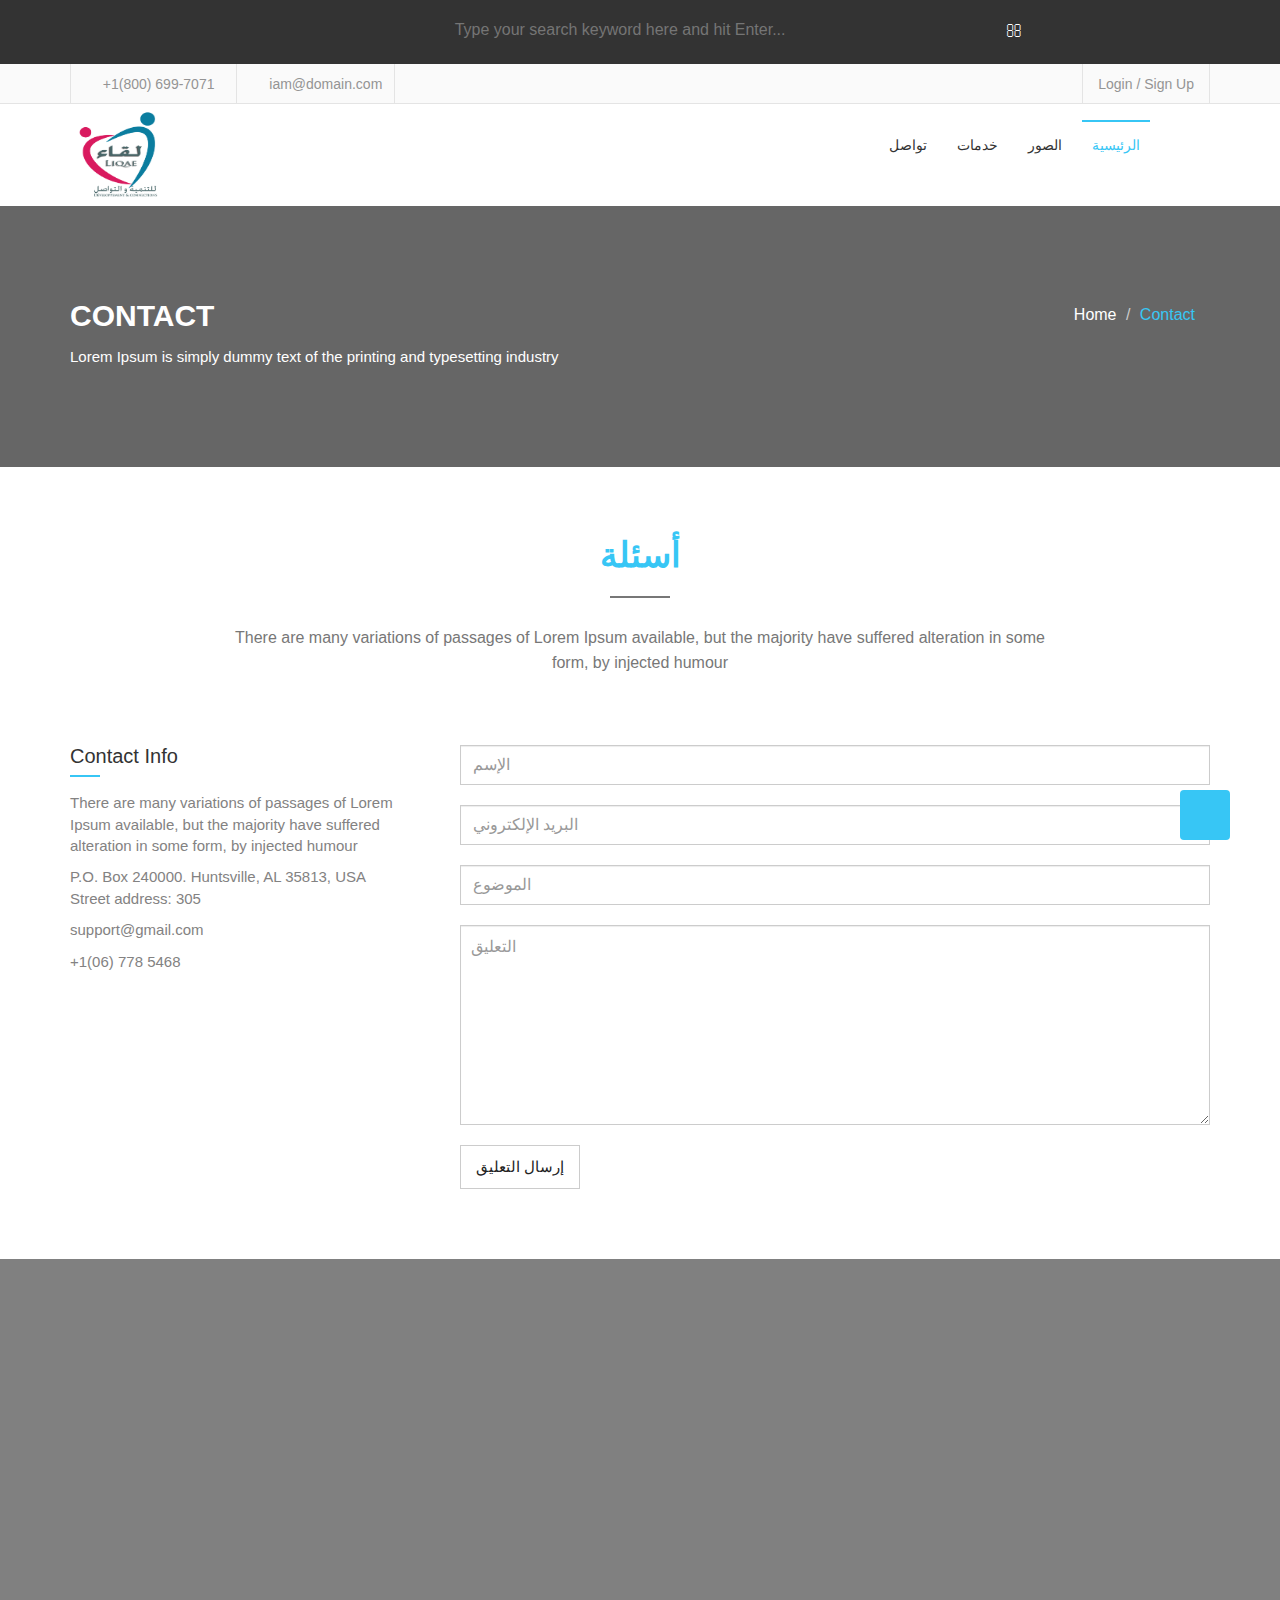
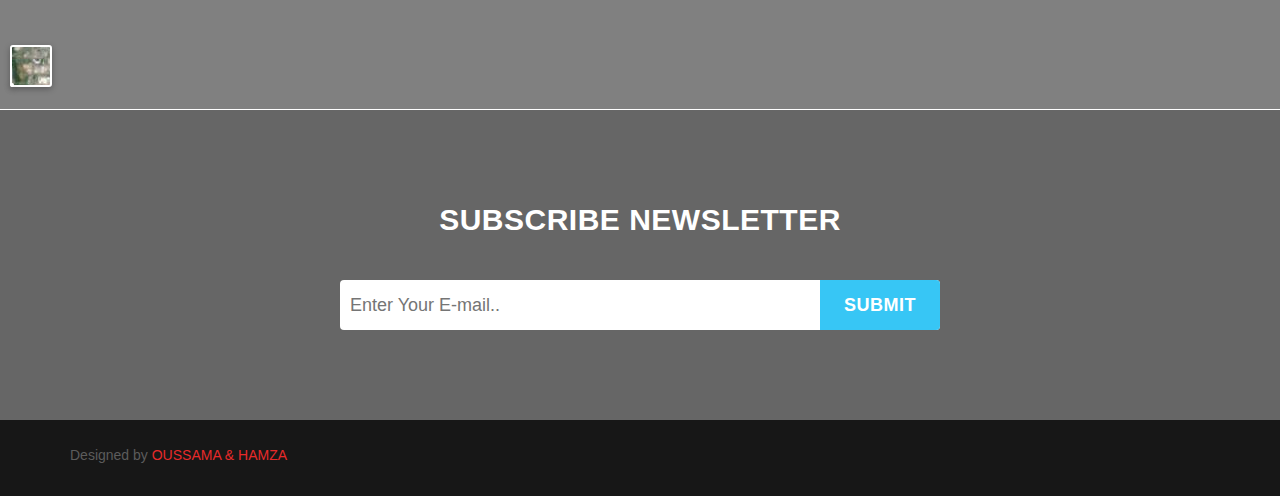
==== commit d4f24c4c: "hamza" ====
--- a/contact.html
+++ b/contact.html
@@ -1,60 +1,60 @@
 <!DOCTYPE html>
-<html lang="en">
-  <head>
-    <meta charset="utf-8">
+<!-- saved from url=(0036)file:///D:/projet-liqae/contact.html -->
+<html lang="en" class=""><head><meta http-equiv="Content-Type" content="text/html; charset=UTF-8">
+    
     <meta http-equiv="X-UA-Compatible" content="IE=edge">
     <meta name="viewport" content="width=device-width, initial-scale=1">
     <!-- The above 3 meta tags *must* come first in the head; any other head content must come *after* these tags -->
     <title>Liqae : Contact</title>
     <!-- Favicon -->
-    <link rel="shortcut icon" type="image/icon" href="assets/images/favicon.ico"/>
+    <link rel="shortcut icon" type="image/icon" href="file:///D:/projet-liqae/assets/images/favicon.ico">
     <!-- Font Awesome -->
-    <link href="assets/css/font-awesome.css" rel="stylesheet">
+    <link href="./contact_files/font-awesome.css" rel="stylesheet">
     <!-- Bootstrap -->
-    <link href="assets/css/bootstrap.css" rel="stylesheet">    
+    <link href="./contact_files/bootstrap.css" rel="stylesheet">    
     <!-- Slick slider -->
-    <link rel="stylesheet" type="text/css" href="assets/css/slick.css"/> 
+    <link rel="stylesheet" type="text/css" href="./contact_files/slick.css"> 
     <!-- Fancybox slider -->
-    <link rel="stylesheet" href="assets/css/jquery.fancybox.css" type="text/css" media="screen" /> 
+    <link rel="stylesheet" href="./contact_files/jquery.fancybox.css" type="text/css" media="screen"> 
     <!-- Animate css -->
-    <link rel="stylesheet" type="text/css" href="assets/css/animate.css"/>  
+    <link rel="stylesheet" type="text/css" href="./contact_files/animate.css">  
     <!-- Bootstrap progressbar  -->
-    <link rel="stylesheet" type="text/css" href="assets/css/bootstrap-progressbar-3.3.4.css"/> 
+    <link rel="stylesheet" type="text/css" href="./contact_files/bootstrap-progressbar-3.3.4.css"> 
      <!-- Theme color -->
-    <link id="switcher" href="assets/css/theme-color/lite-blue-theme.css" rel="stylesheet">
+    <link id="switcher" href="./contact_files/lite-blue-theme.css" rel="stylesheet">
 
     <!-- Main Style -->
-    <link href="style.css" rel="stylesheet">
+    <link href="./contact_files/style.css" rel="stylesheet">
 
     <!-- Fonts -->
 
     <!-- Open Sans for body font -->
-    <link href='https://fonts.googleapis.com/css?family=Open+Sans' rel='stylesheet' type='text/css'>
+    <link href="./contact_files/css" rel="stylesheet" type="text/css">
     <!-- Lato for Title -->
-    <link href='https://fonts.googleapis.com/css?family=Lato' rel='stylesheet' type='text/css'> 
+    <link href="./contact_files/css(1)" rel="stylesheet" type="text/css"> 
     <!-- HTML5 shim and Respond.js for IE8 support of HTML5 elements and media queries -->
     <!-- WARNING: Respond.js doesn't work if you view the page via file:// -->
     <!--[if lt IE 9]>
       <script src="https://oss.maxcdn.com/html5shiv/3.7.2/html5shiv.min.js"></script>
       <script src="https://oss.maxcdn.com/respond/1.4.2/respond.min.js"></script>
     <![endif]-->
-  </head>
-  <body> 
+  <style type="text/css">.fancybox-margin{margin-right:17px;}</style><style type="text/css">.fancybox-margin{margin-right:17px;}</style><style type="text/css">.fancybox-margin{margin-right:17px;}</style><style type="text/css">.fancybox-margin{margin-right:17px;}</style><style type="text/css">.fancybox-margin{margin-right:17px;}</style></head>
+  <body style="overflow: visible;"> 
 
   <!-- BEGAIN PRELOADER -->
-  <div id="preloader">
-    <div id="status">&nbsp;</div>
+  <div id="preloader" style="display: none;">
+    <div id="status" style="display: none;">&nbsp;</div>
   </div>
   <!-- END PRELOADER -->
 
   <!-- SCROLL TOP BUTTON -->
-  <a class="scrollToTop" href="#"><i class="fa fa-angle-up"></i></a>
+  <a class="scrollToTop" href="file:///D:/projet-liqae/contact.html#" style="display: block;"><i class="fa fa-angle-up"></i></a>
   <!-- END SCROLL TOP BUTTON -->
 
   <!-- Start header -->
   <header id="header">
     <!-- header top search -->
-    <div class="header-top">
+    <div class="header-top" style="display: block;">
       <div class="container">
         <form action="">
           <div id="search">
@@ -90,7 +90,7 @@
           </div>
           <div class="col-md-6 col-sm-6 col-xs-6">
             <div class="header-login">
-              <a class="login modal-form" data-target="#login-form" data-toggle="modal" href="#">Login / Sign Up</a>
+              <a class="login modal-form" data-target="#login-form" data-toggle="modal" href="file:///D:/projet-liqae/contact.html#">Login / Sign Up</a>
             </div>
           </div>
         </div>
@@ -123,8 +123,8 @@
           </form>
         </div>
         <div class="modal-footer footer-box">
-          <a href="#">Forgot password ?</a>
-          <span>No account ? <a id="signup-btn" href="#">Sign Up.</a></span>            
+          <a href="file:///D:/projet-liqae/contact.html#">Forgot password ?</a>
+          <span>No account ? <a id="signup-btn" href="file:///D:/projet-liqae/contact.html#">Sign Up.</a></span>            
         </div>
       </div>
       <!-- Start signup section -->
@@ -148,7 +148,7 @@
               <input type="password" placeholder="Password" class="form-control">
             </div>
             <div class="signupbox">
-              <span>Already got account? <a id="login-btn" href="#">Sign In.</a></span>
+              <span>Already got account? <a id="login-btn" href="file:///D:/projet-liqae/contact.html#">Sign In.</a></span>
             </div>
             <div class="loginbox">
               <label><input type="checkbox"><span>Remember me</span><i class="fa"></i></label>
@@ -174,20 +174,17 @@
             <span class="icon-bar"></span>
           </button>
           <!-- LOGO -->              
-           <a class="" href="index.html"><img src="assets/images/logo.png" alt="logo" width="100px" height="100px"></a>                    
+           <a class="" href="file:///D:/projet-liqae/index.html"><img src="./contact_files/logo.png" alt="logo" width="100px" height="100px"></a>                    
         </div>
         <div id="navbar" class="navbar-collapse collapse">
           <ul id="top-menu" class="nav navbar-nav navbar-right main-nav">
-            <li><a href="index.html">Acceuil</a></li>
-            <li><a href="service.html">Service</a></li>
-            <li><a href="portfolio.html">Portfolio</a></li>               
-            <li class="active"><a href="contact.html">Contact</a></li>
+            <li><a href="file:///D:/projet-liqae/index.html">تواصل</a></li>
+            <li><a href="file:///D:/projet-liqae/service.html">خدمات</a></li>
+            <li><a href="file:///D:/projet-liqae/portfolio.html">الصور</a></li>               
+            <li class="active"><a href="file:///D:/projet-liqae/contact.html">الرئيسية</a></li>
           </ul>                     
         </div><!--/.nav-collapse -->
-        <a href="#" id="search-icon">
-          <i class="fa fa-search">            
-          </i>
-        </a>
+        
       </div>     
     </nav>
   </section>
@@ -207,7 +204,7 @@
           <div class="col-md-6 col-sm-6 col-xs-12">
             <div class="single-page-header-right">
               <ol class="breadcrumb">
-                <li><a href="#">Home</a></li>
+                <li><a href="file:///D:/projet-liqae/contact.html#">Home</a></li>
                 <li class="active">Contact</li>
               </ol>
             </div>
@@ -223,7 +220,7 @@
        <div class="row">
          <div class="col-md-12">
            <div class="title-area">
-              <h2 class="title">Have any Questions?</h2>
+              <h2 class="title">أسئلة</h2>
               <span class="line"></span>
               <p>There are many variations of passages of Lorem Ipsum available, but the majority have suffered alteration in some form, by injected humour</p>
             </div>
@@ -241,11 +238,11 @@
                      <p>+1(06) 778 5468</p>
                    </address> 
                    <div class="footer-right contact-social">
-                      <a href="index.html"><i class="fa fa-facebook"></i></a>
-                      <a href="#"><i class="fa fa-twitter"></i></a>
-                      <a href="#"><i class="fa fa-google-plus"></i></a>
-                      <a href="#"><i class="fa fa-linkedin"></i></a>
-                      <a href="#"><i class="fa fa-pinterest"></i></a>
+                      <a href="file:///D:/projet-liqae/index.html"><i class="fa fa-facebook"></i></a>
+                      <a href="file:///D:/projet-liqae/contact.html#"><i class="fa fa-twitter"></i></a>
+                      <a href="file:///D:/projet-liqae/contact.html#"><i class="fa fa-google-plus"></i></a>
+                      <a href="file:///D:/projet-liqae/contact.html#"><i class="fa fa-linkedin"></i></a>
+                      <a href="file:///D:/projet-liqae/contact.html#"><i class="fa fa-pinterest"></i></a>
                     </div>                
                  </div>
                </div>
@@ -253,18 +250,18 @@
                  <div class="contact-area-right">
                    <form action="" class="comments-form contact-form">
                     <div class="form-group">                        
-                      <input type="text" class="form-control" placeholder="Your Name">
+                      <input type="text" class="form-control" placeholder="الإسم">
                     </div>
                     <div class="form-group">                        
-                      <input type="email" class="form-control" placeholder="Email">
+                      <input type="email" class="form-control" placeholder="البريد الإلكتروني">
                     </div>
                      <div class="form-group">                        
-                      <input type="text" class="form-control" placeholder="Subject">
+                      <input type="text" class="form-control" placeholder="الموضوع">
                     </div>
                     <div class="form-group">                        
-                      <textarea placeholder="Comment" rows="3" class="form-control"></textarea>
+                      <textarea placeholder="التعليق" rows="3" class="form-control"></textarea>
                     </div>
-                    <button class="comment-btn">Submit Comment</button>
+                    <button class="comment-btn">إرسال التعليق</button>
                   </form>
                  </div>
                </div>
@@ -278,7 +275,7 @@
 
   <!-- Start google map -->
   <section id="google-map">
-    <iframe src="https://www.google.com/maps/embed?pb=!1m18!1m12!1m3!1d3902.3714257064535!2d-86.7550931378034!3d34.66757706940219!2m3!1f0!2f0!3f0!3m2!1i1024!2i768!4f13.1!3m3!1m2!1s0x8862656f8475892d%3A0xf3b1aee5313c9d4d!2sHuntsville%2C+AL+35813%2C+USA!5e0!3m2!1sen!2sbd!4v1445253385137" width="100%" height="450" frameborder="0" style="border:0" allowfullscreen></iframe>
+    <iframe src="./contact_files/embed.html" width="100%" height="450" frameborder="0" style="border:0" allowfullscreen=""></iframe>
   </section>
   <!-- End google map -->
 
@@ -308,16 +305,16 @@
       <div class="row">
         <div class="col-md-6 col-sm-6">
           <div class="footer-left">
-            <p>Designed by <a href="index.html">OUSSAMA & HAMZA</a></p>
+            <p>Designed by <a href="file:///D:/projet-liqae/index.html">OUSSAMA &amp; HAMZA</a></p>
           </div>
         </div>
         <div class="col-md-6 col-sm-6">
           <div class="footer-right">
-            <a href="index.html"><i class="fa fa-facebook"></i></a>
-            <a href="#"><i class="fa fa-twitter"></i></a>
-            <a href="#"><i class="fa fa-google-plus"></i></a>
-            <a href="#"><i class="fa fa-linkedin"></i></a>
-            <a href="#"><i class="fa fa-pinterest"></i></a>
+            <a href="file:///D:/projet-liqae/index.html"><i class="fa fa-facebook"></i></a>
+            <a href="file:///D:/projet-liqae/contact.html#"><i class="fa fa-twitter"></i></a>
+            <a href="file:///D:/projet-liqae/contact.html#"><i class="fa fa-google-plus"></i></a>
+            <a href="file:///D:/projet-liqae/contact.html#"><i class="fa fa-linkedin"></i></a>
+            <a href="file:///D:/projet-liqae/contact.html#"><i class="fa fa-pinterest"></i></a>
           </div>
         </div>
       </div>
@@ -326,27 +323,27 @@
   <!-- End footer -->
 
   <!-- jQuery library -->
-  <script src="https://ajax.googleapis.com/ajax/libs/jquery/1.11.3/jquery.min.js"></script>    
+  <script src="./contact_files/jquery.min.js"></script>    
   <!-- Include all compiled plugins (below), or include individual files as needed -->
   <!-- Bootstrap -->
-  <script src="assets/js/bootstrap.js"></script>
+  <script src="./contact_files/bootstrap.js"></script>
   <!-- Slick Slider -->
-  <script type="text/javascript" src="assets/js/slick.js"></script>    
+  <script type="text/javascript" src="./contact_files/slick.js"></script>    
   <!-- mixit slider -->
-  <script type="text/javascript" src="assets/js/jquery.mixitup.js"></script>
+  <script type="text/javascript" src="./contact_files/jquery.mixitup.js"></script>
   <!-- Add fancyBox -->        
-  <script type="text/javascript" src="assets/js/jquery.fancybox.pack.js"></script>
+  <script type="text/javascript" src="./contact_files/jquery.fancybox.pack.js"></script>
  <!-- counter -->
-  <script src="assets/js/waypoints.js"></script>
-  <script src="assets/js/jquery.counterup.js"></script>
+  <script src="./contact_files/waypoints.js"></script>
+  <script src="./contact_files/jquery.counterup.js"></script>
   <!-- Wow animation -->
-  <script type="text/javascript" src="assets/js/wow.js"></script> 
+  <script type="text/javascript" src="./contact_files/wow.js"></script> 
   <!-- progress bar   -->
-  <script type="text/javascript" src="assets/js/bootstrap-progressbar.js"></script>  
+  <script type="text/javascript" src="./contact_files/bootstrap-progressbar.js"></script>  
   
  
   <!-- Custom js -->
-  <script type="text/javascript" src="assets/js/custom.js"></script>
+  <script type="text/javascript" src="./contact_files/custom.js"></script>
     
-  </body>
-</html>+  
+</body></html>--- a/contact_files/lite-blue-theme.css
+++ b/contact_files/lite-blue-theme.css
@@ -0,0 +1,357 @@
+
+/*=======================================
+Template Design By MarkUps.
+Author URI : http://www.markups.io/
+========================================*/
+
+
+.login:hover,
+.login:focus{
+  background-color: #37c6f5; 
+}
+
+.navbar-brand {
+  color: #37c6f5 !important; 
+}
+
+.navbar-brand:hover,
+.navbar-brand:focus{
+  color: #37c6f5 !important;  
+}
+
+.navbar-default .navbar-nav > li > a:hover,
+.navbar-default .navbar-nav > li > a:focus {
+  color: #37c6f5 !important;  
+}
+
+.navbar-default .navbar-nav > .active > a,
+.navbar-default .navbar-nav > .active > a:hover,
+.navbar-default .navbar-nav > .active > a:focus {
+  color: #37c6f5;
+}
+
+.main-nav > li > a:hover::before,
+.navbar-default .navbar-nav > .active > a::before,
+.navbar-default .navbar-nav > .open > a:hover::before {
+  background-color: #37c6f5; 
+}
+
+.main-nav .dropdown:hover .dropdown-toggle{ 
+  color: #37c6f5; 
+}
+
+.main-nav .dropdown:hover .dropdown-toggle::before{
+  background-color: #37c6f5;
+  color: #37c6f5; 
+}
+
+.navbar-default .navbar-nav > .open > a, 
+.navbar-default .navbar-nav > .open > a:hover, 
+.navbar-default .navbar-nav > .open > a:focus {  
+  color: #37c6f5;
+}
+
+.navbar-nav > li > .dropdown-menu {
+  border-top: 2px solid #37c6f5;  
+}
+
+.navbar-nav > li > .dropdown-menu > li > a:hover,
+.navbar-nav > li > .dropdown-menu > li > a:focus{ 
+  color: #37c6f5;
+}
+
+.main-slider .slick-prev:hover,
+.main-slider .slick-next:hover{
+  background-color: #37c6f5;
+}
+
+.main-slider .slick-dots li button::before {
+  color: #37c6f5;    
+}
+
+.read-more-btn:hover,
+.read-more-btn:focus{
+  background-color: #37c6f5;  
+}
+
+.title-area .title {
+  color: #37c6f5;  
+}
+
+.single-feature .feature-icon {
+  color: #37c6f5;
+}
+
+.feat-title{
+  color: #37c6f5;
+}
+
+.our-skill h3{
+  color: #37c6f5;
+}
+
+.our-skill h3::after {
+  background-color: #37c6f5;
+}
+
+.our-skill-content .progress-bar {
+  background-color: #37c6f5;    
+}
+
+.why-choose-us h3{
+  color: #37c6f5;  
+}
+
+.why-choose-us h3::after {
+  background-color: #37c6f5;  
+}
+
+.panel-title > a:hover,
+.panel-title > a:focus{
+  color: #37c6f5;
+}
+
+.single-counter .counter-label::after {
+  background-color: #37c6f5;  
+}
+
+.price-title {
+  background-color: #37c6f5;
+}
+
+.purchase-btn:hover,
+.purchase-btn:focus{
+  background-color: #37c6f5;
+  border-color: #37c6f5;  
+}
+
+.featured-price .price-header{
+  background-color: #37c6f5;
+}
+
+.featured-price .purchase-btn{
+  background-color: #37c6f5;
+  border-color: #37c6f5;
+}
+
+.team-member-img {  
+  border: 2px solid #37c6f5;  
+}
+
+.single-team-member:hover{
+  border: 2px solid #37c6f5;
+}
+
+.single-team-member:hover .team-member-link{
+  background-color: #37c6f5;  
+}
+
+.team-member-link {
+  border: 2px solid #37c6f5;
+}
+
+.testimonial-content h6 span {
+  color: #37c6f5;
+}
+
+.testimonial-slider .slick-dots li {
+  border: 1px solid #37c6f5; 
+}
+
+.blog-news-title h2>a:hover{
+  color: #37c6f5;  
+}
+
+.blog-news-title .blog-author:hover{
+  color: #37c6f5;
+}
+
+.blog-more-btn:hover,
+.blog-more-btn:focus{
+  color: #37c6f5;  
+}
+
+.subscribe-btn {
+  background-color: #37c6f5;
+}
+
+.scrollToTop {
+  background-color: #37c6f5;
+}
+
+.scrollToTop:hover,
+.scrollToTop:focus{
+  color: #37c6f5;
+  border: 1px solid #37c6f5; 
+}
+
+.portfolio-menu ul li:hover,
+.portfolio-menu ul li.active{
+  background-color: #37c6f5;
+  border-color: #37c6f5; 
+}
+
+.single-item-content::after {
+  border: 4px solid #37c6f5;  
+}
+
+.view-icon:hover{
+  color: #37c6f5;
+}
+
+.pagination-nav li a:hover,
+.pagination-nav li a:focus { 
+  background-color: #37c6f5;
+  border-color: #37c6f5; 
+}
+
+.sidebar-widget ul>li>a:hover{
+  color: #37c6f5;
+}
+
+.search-group .blog-search-btn {
+  background-color: #37c6f5;  
+}
+
+.search-group input[type="search"] {  
+  border: 1px solid #37c6f5;  
+}
+
+.search-group input[type="search"]:focus{
+  border-color: #37c6f5;
+}
+
+.widget-title::after {
+  background-color: #37c6f5;  
+}
+
+.widget-catg li{
+  color: #37c6f5;
+}
+
+.widget-catg li a:hover,
+.widget-catg li a:focus{
+  color: #37c6f5; 
+}
+
+.tag-cloud a:hover,
+.tag-cloud a:focus{
+  background-color: #37c6f5;
+  border-color: #37c6f5;  
+}
+
+.widget-archive li a:hover,
+.widget-archive li a:focus{
+  color: #37c6f5;
+}
+
+.blog-single-tag a:hover,
+.blog-single-tag a:focus {
+  color: #37c6f5;  
+}
+
+.blog-single-social a:hover,
+.blog-single-social a:focus {  
+  color: #37c6f5;
+  border-color: #37c6f5;
+}
+
+.blog-navigation-prev a>span{
+  color: #37c6f5;  
+}
+
+.blog-navigation-next a>span{
+  color: #37c6f5;  
+}
+
+.comments-form .form-control:focus {
+  border-color: #37c6f5;  
+}
+
+.comments-box-area h2::after {
+  background-color: #37c6f5;
+}
+
+.comment-btn:hover{
+  background-color: #37c6f5;
+  border-color: #37c6f5;  
+}
+
+.contact-area-left h4::after {
+  background-color: #37c6f5;
+}
+
+#login-content .form-control:focus {
+  border-color: #37c6f5;  
+}
+
+.loginbox .signin-btn {
+  background-color: #37c6f5;  
+}
+
+.footer-box a:hover,
+.footer-box a:focus{
+  color: #37c6f5;
+}
+
+#signup-content .modal-title {
+  color: #37c6f5;
+}
+
+#signup-content .form-control:focus {
+  border-color: #37c6f5;  
+}
+
+.signupbox span a:hover{
+  color: #37c6f5; 
+}
+
+.navbar-default .navbar-toggle {
+  border-color: #37c6f5;
+}
+
+.navbar-default .navbar-toggle .icon-bar {
+  background-color: #37c6f5;
+}
+
+#search-icon {
+  color: #37c6f5;  
+}
+
+#login-content .modal-title {
+  color: #37c6f5;
+}
+
+.service-icon {
+  color: #37c6f5;
+}
+
+.footer-left p a:hover{
+  color: #37c6f5;
+}
+
+.footer-right a:hover{
+  color: #37c6f5;
+}
+
+.single-page-header-right .breadcrumb li{
+  color: #37c6f5;
+}
+
+.error-title {
+  background-color: #37c6f5;
+  border: 2px solid #37c6f5;  
+}
+
+.error-content span {
+  color: #37c6f5; 
+}
+
+.error-content .error-home {
+  background-color: #37c6f5;  
+}
+
+/*====================================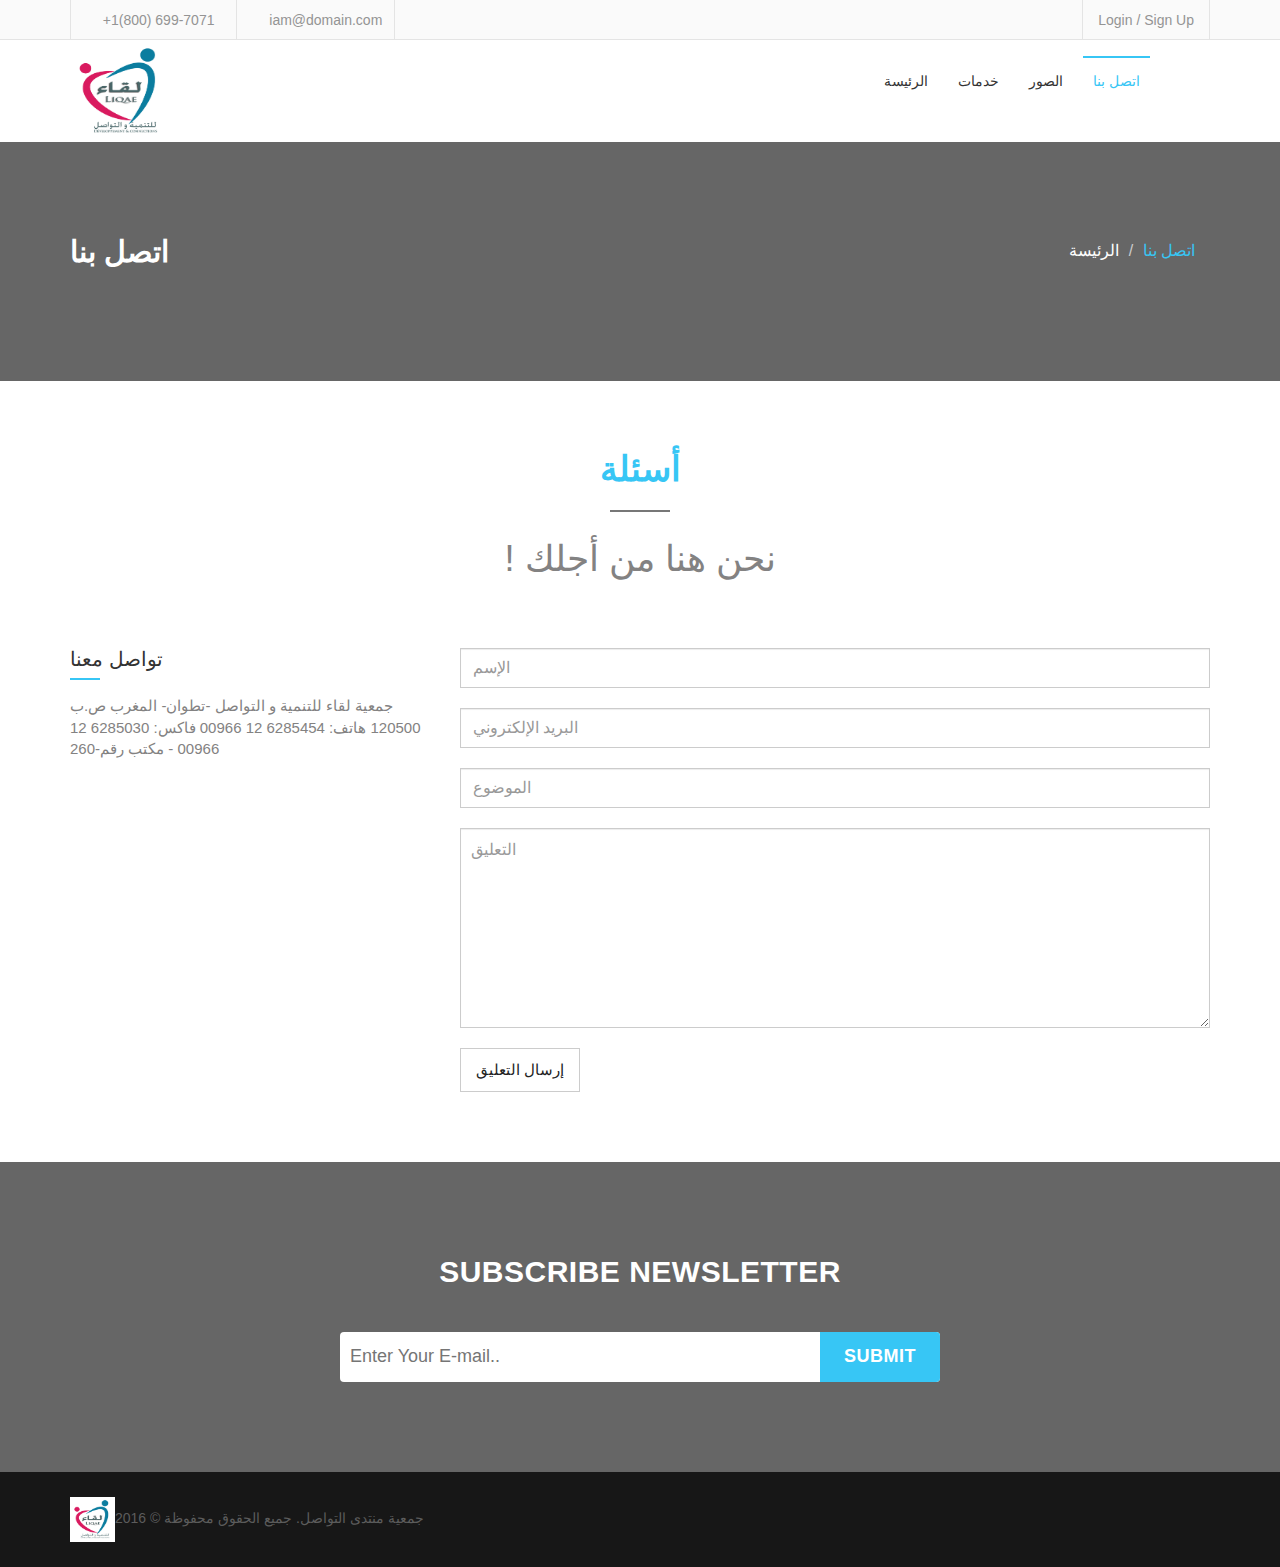
==== commit bf9bdd58: "hamza" ====
--- a/contact.html
+++ b/contact.html
@@ -1,5 +1,5 @@
 <!DOCTYPE html>
-<!-- saved from url=(0036)file:///D:/projet-liqae/contact.html -->
+<!-- saved from url=(0037)file:///D:/projet-liqae/contact.html# -->
 <html lang="en" class=""><head><meta http-equiv="Content-Type" content="text/html; charset=UTF-8">
     
     <meta http-equiv="X-UA-Compatible" content="IE=edge">
@@ -38,7 +38,7 @@
       <script src="https://oss.maxcdn.com/html5shiv/3.7.2/html5shiv.min.js"></script>
       <script src="https://oss.maxcdn.com/respond/1.4.2/respond.min.js"></script>
     <![endif]-->
-  <style type="text/css">.fancybox-margin{margin-right:17px;}</style><style type="text/css">.fancybox-margin{margin-right:17px;}</style><style type="text/css">.fancybox-margin{margin-right:17px;}</style><style type="text/css">.fancybox-margin{margin-right:17px;}</style><style type="text/css">.fancybox-margin{margin-right:17px;}</style></head>
+  <style type="text/css">.fancybox-margin{margin-right:17px;}</style><style type="text/css">.fancybox-margin{margin-right:17px;}</style><style type="text/css">.fancybox-margin{margin-right:17px;}</style><style type="text/css">.fancybox-margin{margin-right:17px;}</style><style type="text/css">.fancybox-margin{margin-right:17px;}</style><style type="text/css">.fancybox-margin{margin-right:17px;}</style><style type="text/css">.fancybox-margin{margin-right:17px;}</style><style type="text/css">.fancybox-margin{margin-right:17px;}</style><style type="text/css">.fancybox-margin{margin-right:17px;}</style><style type="text/css">.fancybox-margin{margin-right:17px;}</style><style type="text/css">.fancybox-margin{margin-right:17px;}</style><style type="text/css">.fancybox-margin{margin-right:17px;}</style><style type="text/css">.fancybox-margin{margin-right:17px;}</style></head>
   <body style="overflow: visible;"> 
 
   <!-- BEGAIN PRELOADER -->
@@ -48,24 +48,13 @@
   <!-- END PRELOADER -->
 
   <!-- SCROLL TOP BUTTON -->
-  <a class="scrollToTop" href="file:///D:/projet-liqae/contact.html#" style="display: block;"><i class="fa fa-angle-up"></i></a>
+  <a class="scrollToTop" href="file:///D:/projet-liqae/contact.html#" style="display: none;"><i class="fa fa-angle-up"></i></a>
   <!-- END SCROLL TOP BUTTON -->
 
   <!-- Start header -->
   <header id="header">
     <!-- header top search -->
-    <div class="header-top" style="display: block;">
-      <div class="container">
-        <form action="">
-          <div id="search">
-          <input type="text" placeholder="Type your search keyword here and hit Enter..." name="s" id="m_search" style="display: inline-block;">
-          <button type="submit">
-            <i class="fa fa-search"></i>
-          </button>
-        </div>
-        </form>
-      </div>
-    </div>
+    
     <!-- header bottom -->
     <div class="header-bottom">
       <div class="container">
@@ -178,10 +167,10 @@
         </div>
         <div id="navbar" class="navbar-collapse collapse">
           <ul id="top-menu" class="nav navbar-nav navbar-right main-nav">
-            <li><a href="file:///D:/projet-liqae/index.html">تواصل</a></li>
+            <li><a href="file:///D:/projet-liqae/index.html">الرئيسة</a></li>
             <li><a href="file:///D:/projet-liqae/service.html">خدمات</a></li>
             <li><a href="file:///D:/projet-liqae/portfolio.html">الصور</a></li>               
-            <li class="active"><a href="file:///D:/projet-liqae/contact.html">الرئيسية</a></li>
+            <li class="active"><a href="file:///D:/projet-liqae/contact.html">اتصل بنا</a></li>
           </ul>                     
         </div><!--/.nav-collapse -->
         
@@ -197,15 +186,15 @@
         <div class="row">
           <div class="col-md-6 col-sm-6 col-xs-12">
             <div class="single-page-header-left">
-              <h2>Contact</h2>
-              <p>Lorem Ipsum is simply dummy text of the printing and typesetting industry</p>
+              <h2>اتصل بنا</h2>
+              
             </div>
           </div>
           <div class="col-md-6 col-sm-6 col-xs-12">
             <div class="single-page-header-right">
               <ol class="breadcrumb">
-                <li><a href="file:///D:/projet-liqae/contact.html#">Home</a></li>
-                <li class="active">Contact</li>
+                <li><a href="file:///D:/projet-liqae/index.html#">الرئيسة</a></li>
+                <li class="active">اتصل بنا</li>
               </ol>
             </div>
           </div>
@@ -222,7 +211,7 @@
            <div class="title-area">
               <h2 class="title">أسئلة</h2>
               <span class="line"></span>
-              <p>There are many variations of passages of Lorem Ipsum available, but the majority have suffered alteration in some form, by injected humour</p>
+              <h1>! نحن هنا من أجلك</h1>
             </div>
          </div>
          <div class="col-md-12">
@@ -230,13 +219,14 @@
              <div class="row">
                <div class="col-md-4">
                  <div class="contact-area-left">
-                   <h4>Contact Info</h4>
-                   <p>There are many variations of passages of Lorem Ipsum available, but the majority have suffered alteration in some form, by injected humour</p>
-                   <address class="single-address">
-                     <p>P.O. Box 240000. Huntsville, AL 35813, USA Street address: 305</p>
-                     <p>support@gmail.com</p>
-                     <p>+1(06) 778 5468</p>
-                   </address> 
+                   <h4>تواصل معنا</h4>
+                   <p>
+ جمعية لقاء للتنمية و التواصل -تطوان- المغرب
+ص.ب 120500 
+هاتف: 6285454 12 00966
+فاكس: 6285030 12 00966
+ - مكتب رقم-260</p>
+                    
                    <div class="footer-right contact-social">
                       <a href="file:///D:/projet-liqae/index.html"><i class="fa fa-facebook"></i></a>
                       <a href="file:///D:/projet-liqae/contact.html#"><i class="fa fa-twitter"></i></a>
@@ -274,9 +264,7 @@
   <!-- End contact section  -->
 
   <!-- Start google map -->
-  <section id="google-map">
-    <iframe src="./contact_files/embed.html" width="100%" height="450" frameborder="0" style="border:0" allowfullscreen=""></iframe>
-  </section>
+  
   <!-- End google map -->
 
   <!-- Start subscribe us -->
@@ -305,7 +293,7 @@
       <div class="row">
         <div class="col-md-6 col-sm-6">
           <div class="footer-left">
-            <p>Designed by <a href="file:///D:/projet-liqae/index.html">OUSSAMA &amp; HAMZA</a></p>
+            <p><img src="./contact_files/logo(1).png" alt="logo" width="45px" height="45px">2016 © جمعية منتدى التواصل. جميع الحقوق محفوظة</p>
           </div>
         </div>
         <div class="col-md-6 col-sm-6">
